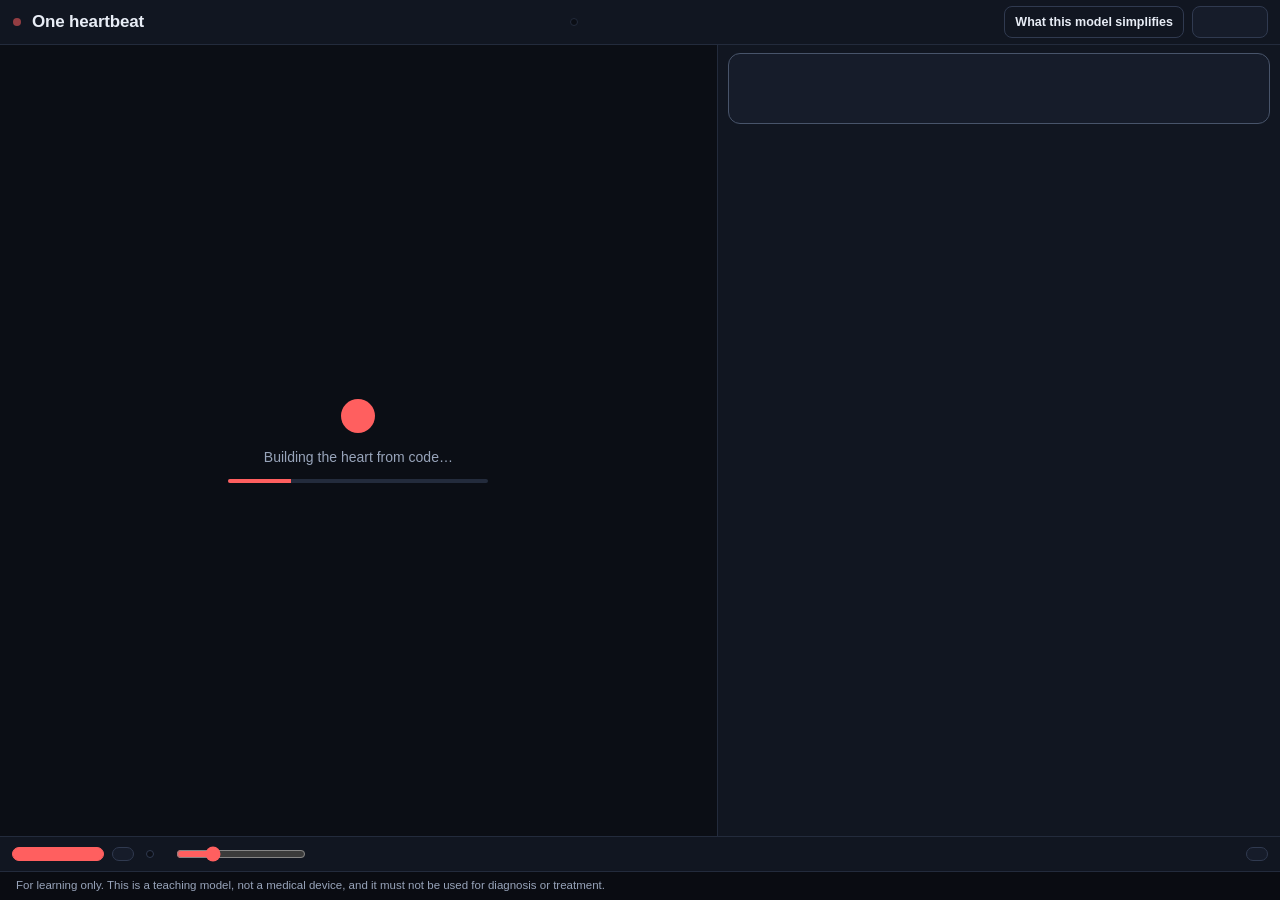
==== heartbeat/index.html @ d1b9807b "Five browser builds: Saudi 3D Map, One Heartbeat, Natural Selection Lab, Go for Launch, Passage Co-A" ====
<!doctype html>
<html lang="en" dir="ltr">
<head>
<meta charset="utf-8">
<meta name="viewport" content="width=device-width, initial-scale=1">
<title>One heartbeat</title>
<link rel="stylesheet" href="css/style.css">
</head>
<body>
<div id="app">
  <header class="top">
    <div class="brand">
      <span class="beat-dot" id="beatDot" aria-hidden="true"></span>
      <h1 data-t="title"></h1>
      <span class="sub" data-t="subtitle"></span>
    </div>
    <nav class="conds" id="conds" aria-label="Condition"></nav>
    <div class="top-actions">
      <button class="btn ghost" id="btnSimplify" data-t="simplifies"></button>
      <button class="btn lang" id="btnLang" aria-label="Switch language"></button>
    </div>
  </header>

  <main>
    <section class="stage" id="stage">
      <canvas id="gl" aria-label="3D heart"></canvas>
      <div id="labels" aria-hidden="true"></div>

      <div class="tools">
        <div class="seg" id="viewSeg" role="group"></div>
        <div class="seg toggles" id="layerSeg" role="group"></div>
        <label class="cut" id="cutWrap" hidden>
          <span data-t="cutDepth"></span>
          <input type="range" id="cutZ" min="0" max="100" value="58" dir="ltr">
        </label>
        <div class="hint" id="hint" data-t="hintView"></div>
      </div>

      <aside class="card info" id="info" hidden>
        <button class="x" id="infoClose" aria-label="Close">×</button>
        <h2 id="infoName"></h2>
        <p id="infoText"></p>
      </aside>

      <div class="card legend" id="legend">
        <div class="dots">
          <span><i class="dot oxy"></i><span data-t="blood.oxy"></span></span>
          <span><i class="dot deoxy"></i><span data-t="blood.deoxy"></span></span>
        </div>
        <p class="note" data-t="blood.note"></p>
        <p class="route" data-t="blood.route"></p>
      </div>

      <div class="card cond-card" id="condCard" hidden></div>

      <div id="loading">
        <div class="load-box">
          <div class="load-heart" aria-hidden="true"></div>
          <p data-t="loading"></p>
          <div class="bar"><i id="loadBar"></i></div>
        </div>
      </div>
    </section>

    <section class="panel">
      <div class="phase-card" id="phaseCard">
        <span class="phase-count" id="phaseCount"></span>
        <h2 id="phaseName"></h2>
        <p id="phaseText"></p>
        <div class="ribbon" id="ribbon"></div>
        <div class="chips" id="valveChips"></div>
      </div>

      <div class="signal" id="signal">
        <div class="chain" id="chain"></div>
        <p class="signal-note" id="signalNote"></p>
      </div>

      <div class="chart-wrap"><canvas id="chart" aria-label="ECG, pressure and volume chart"></canvas></div>
      <p class="chart-key" id="chartKey"></p>

      <div class="vitals" id="vitals"></div>
    </section>
  </main>

  <footer class="transport">
    <div class="group play">
      <button class="btn primary" id="btnPlay"></button>
      <button class="btn" id="btnStep"></button>
    </div>
    <div class="group">
      <span class="lab" data-t="speed"></span>
      <div class="seg" id="speedSeg" role="group" dir="ltr"></div>
    </div>
    <div class="group rate">
      <span class="lab" id="rateLabel"></span>
      <input type="range" id="rate" min="40" max="180" step="1" value="75" dir="ltr">
      <output id="rateOut" dir="ltr"></output>
    </div>
    <div class="group timing" id="timing"></div>
    <div class="group">
      <button class="btn" id="btnSound"></button>
    </div>
  </footer>

  <div class="disclaimer"><span data-t="disclaimer"></span> <span class="keys" data-t="keys"></span></div>
</div>

<dialog id="dlg">
  <div class="dlg-head"><h2 data-t="simplifies"></h2><button class="x" id="dlgClose" aria-label="Close">×</button></div>
  <div class="dlg-body" id="dlgBody"></div>
</dialog>

<script src="js/i18n.js"></script>
<script src="js/physio.js"></script>
<script src="js/geometry.js"></script>
<script src="js/renderer.js"></script>
<script src="js/blood.js"></script>
<script src="js/charts.js"></script>
<script src="js/audio.js"></script>
<script src="js/app.js"></script>
</body>
</html>
---- heartbeat/css/style.css ----
:root {
  --bg: #0b0e15;
  --panel: #111621;
  --panel-2: #161c2a;
  --line: #232b3c;
  --line-2: #303a50;
  --text: #e8edf6;
  --muted: #98a4ba;
  --dim: #6b778e;
  --accent: #ff5f5f;
  --accent-ink: #1b0b0b;
  --ok: #58d6a0;
  --elec: #ffd84a;
  --oxy: #ee3b34;
  --deoxy: #3b6fe8;
  --font: -apple-system, BlinkMacSystemFont, "SF Pro Text", "Segoe UI", "Helvetica Neue", Arial, sans-serif;
  --font-ar: system-ui, -apple-system, "SF Arabic", "Geeza Pro", "Noto Sans Arabic", "Segoe UI", Tahoma, sans-serif;
}
* { box-sizing: border-box; }
html, body { height: 100%; margin: 0; background: var(--bg); color: var(--text); font: 14px/1.45 var(--font); -webkit-font-smoothing: antialiased; }
html[dir="rtl"] body { font-family: var(--font-ar); font-size: 14.5px; line-height: 1.6; }
button, input, output { font: inherit; color: inherit; }
h1, h2, h3, p { margin: 0; }

#app { display: grid; grid-template-rows: auto minmax(0, 1fr) auto auto; height: 100vh; min-height: 620px; }

/* ---------- top bar ---------- */
.top { display: flex; align-items: center; gap: 18px; padding: 9px 16px; border-bottom: 1px solid var(--line); background: var(--panel); }
.brand { display: flex; align-items: baseline; gap: 10px; min-width: 0; }
.brand h1 { font-size: 17px; font-weight: 700; letter-spacing: -0.01em; white-space: nowrap; }
.brand .sub { color: var(--muted); font-size: 12.5px; white-space: nowrap; overflow: hidden; text-overflow: ellipsis; }
.beat-dot { width: 10px; height: 10px; border-radius: 50%; background: var(--accent); align-self: center; flex: none; transform: scale(0.8); opacity: 0.55; transition: transform 0.25s ease-out, opacity 0.25s ease-out; }
.beat-dot.on { transform: scale(1.35); opacity: 1; transition: none; }
.conds { display: flex; gap: 4px; margin-inline: auto; background: var(--bg); border: 1px solid var(--line); border-radius: 10px; padding: 3px; }
.conds button { border: 0; background: transparent; padding: 6px 13px; border-radius: 7px; cursor: pointer; color: var(--muted); white-space: nowrap; font-weight: 600; font-size: 13px; }
.conds button:hover { color: var(--text); }
.conds button[aria-pressed="true"] { background: var(--accent); color: var(--accent-ink); }
.conds button[aria-pressed="true"] .en { color: rgba(27, 11, 11, 0.7); }
.top-actions { display: flex; gap: 8px; }

.btn { border: 1px solid var(--line-2); background: var(--panel-2); border-radius: 8px; padding: 7px 13px; cursor: pointer; white-space: nowrap; font-weight: 600; font-size: 13px; }
.btn:hover { border-color: #46536f; background: #1b2233; }
.btn.primary { background: var(--accent); border-color: var(--accent); color: var(--accent-ink); min-width: 92px; }
.btn.primary:hover { background: #ff7676; }
.btn.ghost { background: transparent; }
.btn.lang { min-width: 76px; }
.btn[aria-pressed="true"] { border-color: var(--ok); color: var(--ok); }
button:focus-visible, input:focus-visible { outline: 2px solid #8fb4ff; outline-offset: 2px; }

.term .en, bdi.en { color: var(--muted); font-size: 0.86em; font-family: var(--font); font-weight: 500; }
.term .en::before { content: "("; } .term .en::after { content: ")"; }

/* ---------- main ---------- */
main { display: grid; grid-template-columns: minmax(0, 1.12fr) minmax(430px, 0.88fr); min-height: 0; }
.stage { position: relative; min-width: 0; min-height: 0; overflow: hidden; background: radial-gradient(120% 90% at 50% 40%, #121826 0%, #0b0e15 70%); }
#gl { position: absolute; inset: 0; width: 100%; height: 100%; display: block; touch-action: none; cursor: grab; }
#gl.dragging { cursor: grabbing; }
#gl.pointing { cursor: pointer; }
#labels { position: absolute; inset: 0; pointer-events: none; overflow: hidden; }
.lbl { position: absolute; transform: translate(-50%, -50%); pointer-events: auto; cursor: pointer; border: 1px solid rgba(255, 255, 255, 0.18); background: rgba(11, 14, 21, 0.74); color: var(--text); border-radius: 999px; padding: 2px 9px; font-size: 12px; font-weight: 600; white-space: nowrap; -webkit-backdrop-filter: blur(3px); backdrop-filter: blur(3px); }
.lbl:hover, .lbl.sel { border-color: var(--elec); color: #fff; }
.lbl.elec { border-color: rgba(255, 216, 74, 0.5); color: var(--elec); }
.lbl .en { font-size: 0.85em; }
.lead { position: absolute; height: 1px; background: rgba(255, 255, 255, 0.55); transform-origin: 0 50%; pointer-events: none; }
.lead::before { content: ""; position: absolute; left: -2.5px; top: -2.5px; width: 5px; height: 5px; border-radius: 50%; background: #fff; }

.tools { position: absolute; top: 12px; inset-inline-start: 12px; display: flex; flex-wrap: wrap; gap: 8px; align-items: center; max-width: calc(100% - 330px); }
.seg { display: inline-flex; background: rgba(11, 14, 21, 0.8); border: 1px solid var(--line-2); border-radius: 9px; padding: 3px; gap: 2px; -webkit-backdrop-filter: blur(4px); backdrop-filter: blur(4px); }
.seg button { border: 0; background: transparent; color: var(--muted); padding: 5px 11px; border-radius: 6px; cursor: pointer; font-weight: 600; font-size: 12.5px; white-space: nowrap; }
.seg button:hover { color: var(--text); }
.seg button[aria-pressed="true"] { background: #2a3550; color: #fff; }
.seg.toggles button[aria-pressed="true"] { background: rgba(88, 214, 160, 0.16); color: var(--ok); }
.cut { display: inline-flex; align-items: center; gap: 8px; background: rgba(11, 14, 21, 0.8); border: 1px solid var(--line-2); border-radius: 9px; padding: 5px 11px; font-size: 12.5px; color: var(--muted); font-weight: 600; }
.cut[hidden] { display: none; }
.cut input { width: 120px; }

.card { position: absolute; background: rgba(15, 19, 29, 0.9); border: 1px solid var(--line-2); border-radius: 12px; padding: 12px 14px; -webkit-backdrop-filter: blur(6px); backdrop-filter: blur(6px); }
.card[hidden] { display: none; }
.info { top: 12px; inset-inline-end: 12px; width: 300px; }
.info h2 { font-size: 15.5px; margin-inline-end: 22px; line-height: 1.35; }
.info p { margin-top: 6px; color: #cfd6e4; font-size: 13.5px; }
.x { position: absolute; top: 6px; inset-inline-end: 8px; border: 0; background: transparent; color: var(--muted); font-size: 20px; line-height: 1; cursor: pointer; padding: 2px 6px; border-radius: 6px; }
.x:hover { color: #fff; background: rgba(255, 255, 255, 0.08); }
.legend { bottom: 12px; inset-inline-start: 12px; width: 300px; padding: 9px 12px; }
.legend .dots { display: flex; gap: 16px; font-weight: 600; font-size: 12.5px; }
.legend .dots > span { display: inline-flex; align-items: center; gap: 6px; }
.dot { width: 11px; height: 11px; border-radius: 50%; display: inline-block; }
.dot.oxy { background: var(--oxy); } .dot.deoxy { background: var(--deoxy); }
.legend .note { margin-top: 5px; color: #cfd6e4; font-size: 12px; }
.legend .route { margin-top: 4px; color: var(--muted); font-size: 11.5px; }
.cond-card { bottom: 12px; inset-inline-end: 12px; width: 330px; max-height: 62%; overflow: auto; padding: 10px 13px; }
.cond-card h2 { font-size: 14.5px; color: var(--accent); }
.cond-card .what { margin-top: 4px; font-size: 12.5px; color: #dbe1ec; }
.cond-card dl { margin: 8px 0 0; display: none; grid-template-columns: auto 1fr; gap: 4px 10px; font-size: 12.5px; }
.cond-card.open dl { display: grid; }
.cond-card .more { margin-top: 7px; border: 1px solid var(--line-2); background: transparent; border-radius: 7px; padding: 3px 10px; cursor: pointer; font-size: 12px; font-weight: 700; color: var(--text); }
.cond-card .more:hover { border-color: #46536f; background: rgba(255, 255, 255, 0.05); }
.cond-card dt { color: var(--muted); font-weight: 700; white-space: nowrap; }
.cond-card dd { margin: 0; color: #cfd6e4; }
.hint { flex: 0 0 100%; box-sizing: border-box; padding-inline-end: calc(100% - 240px); line-height: 1.5; color: var(--muted); font-size: 11.5px; pointer-events: none; transition: opacity 0.6s; padding-inline-start: 4px; text-shadow: 0 1px 3px #000; }
.hint.gone { opacity: 0; }

#loading { position: absolute; inset: 0; display: grid; place-items: center; background: var(--bg); z-index: 5; transition: opacity 0.4s; }
#loading.done { opacity: 0; pointer-events: none; }
.load-box { text-align: center; color: var(--muted); width: 260px; }
.load-heart { width: 34px; height: 34px; margin: 0 auto 14px; border-radius: 50%; background: var(--accent); animation: lub 0.9s infinite; }
@keyframes lub { 0%, 100% { transform: scale(0.8); opacity: 0.6; } 12% { transform: scale(1.15); opacity: 1; } 30% { transform: scale(0.9); } 42% { transform: scale(1.05); } }
.bar { height: 4px; background: var(--line); border-radius: 2px; margin-top: 12px; overflow: hidden; }
.bar i { display: block; height: 100%; width: 0; background: var(--accent); }

/* ---------- right panel ---------- */
.panel { display: flex; flex-direction: column; gap: 9px; padding: 11px 13px 9px; border-inline-start: 1px solid var(--line); background: var(--panel); min-height: 0; min-width: 0; overflow: hidden; }
.panel > * { flex: none; }
.phase-card { background: var(--panel-2); border: 1px solid var(--line); border-radius: 12px; padding: 11px 13px 11px; border-color: color-mix(in srgb, var(--ph, #66758f) 55%, var(--line)); transition: border-color 0.15s; }
.phase-count { color: var(--muted); font-size: 11.5px; font-weight: 700; letter-spacing: 0.06em; text-transform: uppercase; white-space: nowrap; }
.chips { display: flex; gap: 5px; flex-wrap: wrap; margin-top: 8px; }
.chip { font-size: 11.5px; font-weight: 700; padding: 2px 8px; border-radius: 999px; border: 1px solid var(--line-2); color: var(--dim); white-space: nowrap; }
.chip.open { color: #0c1f17; background: var(--ok); border-color: var(--ok); }
.chip .en { color: inherit; opacity: 0.75; }
.phase-card h2 { font-size: 21px; margin-top: 5px; letter-spacing: -0.01em; line-height: 1.25; }
.phase-card h2 small { color: var(--muted); font-size: 12.5px; font-weight: 500; margin-inline-start: 6px; }
.phase-card p { margin-top: 4px; color: #d3dae7; font-size: 14px; min-height: 3.05em; }
html[dir="rtl"] .phase-card p { min-height: 3.3em; }
.ribbon { display: grid; grid-template-columns: repeat(7, 1fr); gap: 3px; margin-top: 9px; direction: ltr; }
.ribbon i { height: 6px; border-radius: 3px; opacity: 0.28; }
.ribbon i.on { opacity: 1; box-shadow: 0 0 0 1px rgba(255, 255, 255, 0.5); }

.signal { background: var(--panel-2); border: 1px solid var(--line); border-radius: 12px; padding: 8px 11px; }
.chain { display: flex; align-items: center; gap: 4px; flex-wrap: wrap; }
.chain .node { font-size: 11.5px; font-weight: 700; padding: 2px 8px; border-radius: 999px; border: 1px solid var(--line-2); color: var(--dim); white-space: nowrap; transition: background 0.12s, color 0.12s; }
.chain .node .en { color: inherit; opacity: 0.75; }
.chain .node.on { background: var(--elec); border-color: var(--elec); color: #231b00; }
.chain .node.blocked { background: #ff5f5f; border-color: #ff5f5f; color: #1b0b0b; }
.chain .node.chaos { background: rgba(255, 216, 74, 0.25); border-color: var(--elec); color: var(--elec); }
.chain .arrow { color: var(--dim); font-size: 11px; }
html[dir="rtl"] .chain .arrow { transform: scaleX(-1); }
.signal-note { margin-top: 5px; color: var(--muted); font-size: 12px; min-height: 1.45em; }

.panel > .chart-wrap { flex: 1 1 0; min-height: 190px; position: relative; direction: ltr; }
#chart { position: absolute; inset: 0; width: 100%; height: 100%; display: block; }
.chart-key { color: var(--muted); font-size: 11.5px; line-height: 1.5; }
.chart-key b { color: var(--text); font-weight: 700; }

.vitals { display: grid; grid-template-columns: repeat(5, minmax(0, 1fr)); gap: 6px; }
.vital { background: var(--panel-2); border: 1px solid var(--line); border-radius: 10px; padding: 6px 9px; min-width: 0; }
.vital .k { color: var(--muted); font-size: 11px; font-weight: 600; line-height: 1.3; }
html[dir="ltr"] .vital .k { white-space: nowrap; overflow: hidden; text-overflow: ellipsis; }
html[dir="rtl"] .vital .k .en { display: block; }
.vital .k .en { font-size: 0.92em; }
.vital .v { font-size: 17px; font-weight: 700; font-variant-numeric: tabular-nums; white-space: nowrap; direction: ltr; text-align: start; }
html[dir="rtl"] .vital .v { text-align: right; }
.vital .v small { font-size: 11px; color: var(--muted); font-weight: 600; margin-inline-start: 3px; }

/* ---------- transport ---------- */
.transport { display: flex; align-items: center; gap: 18px; padding: 9px 16px; border-top: 1px solid var(--line); background: var(--panel); }
.group { display: flex; align-items: center; gap: 8px; }
.group .lab { color: var(--muted); font-size: 12.5px; font-weight: 600; white-space: nowrap; }
.group.rate input { width: 190px; accent-color: var(--accent); }
.group.rate output { font-size: 18px; font-weight: 700; font-variant-numeric: tabular-nums; min-width: 86px; }
.group.rate output small { font-size: 11.5px; color: var(--muted); font-weight: 600; }
.group.timing { flex: 1 1 280px; min-width: 240px; display: grid; grid-template-columns: auto minmax(90px, 1fr) auto auto; gap: 3px 9px; align-items: center; font-size: 12.5px; }
.timing .name { font-weight: 700; white-space: nowrap; }
.timing .name small { color: var(--muted); font-weight: 500; }
.timing .track { height: 9px; background: var(--bg); border: 1px solid var(--line); border-radius: 5px; position: relative; direction: ltr; }
.timing .fill { position: absolute; inset-block: 0; left: 0; border-radius: 4px; }
.timing .fill.sys { background: #ff6464; } .timing .fill.dia { background: #45cbbd; }
.timing .ref { position: absolute; top: -3px; bottom: -3px; width: 2px; background: #fff; opacity: 0.75; }
.timing .ms { font-variant-numeric: tabular-nums; font-weight: 700; min-width: 62px; text-align: end; direction: ltr; }
.timing .delta { font-variant-numeric: tabular-nums; color: var(--muted); min-width: 46px; text-align: end; direction: ltr; font-weight: 600; }
.timing .delta.big { color: #ffb655; }
.timing .cap { grid-column: 1 / -1; color: var(--dim); font-size: 11px; }
input[type="range"] { accent-color: var(--accent); }

.disclaimer { padding: 5px 16px 6px; font-size: 11.5px; color: var(--muted); background: #0a0c12; border-top: 1px solid var(--line); display: flex; justify-content: space-between; gap: 16px; flex-wrap: wrap; }
.disclaimer .keys { color: var(--dim); }

/* ---------- dialog ---------- */
dialog { border: 1px solid var(--line-2); border-radius: 14px; background: var(--panel); color: var(--text); padding: 0; width: min(760px, 92vw); max-height: 86vh; }
dialog::backdrop { background: rgba(4, 6, 10, 0.72); }
.dlg-head { display: flex; justify-content: space-between; align-items: center; padding: 14px 18px; border-bottom: 1px solid var(--line); position: sticky; top: 0; background: var(--panel); }
.dlg-head h2 { font-size: 17px; }
.dlg-head .x { position: static; }
.dlg-body { padding: 14px 18px 18px; overflow: auto; max-height: calc(86vh - 60px); }
.dlg-body .intro { color: #d3dae7; }
.dlg-body dl { margin: 12px 0 0; display: grid; grid-template-columns: 150px 1fr; gap: 10px 16px; }
.dlg-body dt { font-weight: 700; color: var(--text); }
.dlg-body dd { margin: 0; color: #c5cddb; font-size: 13.5px; }

/* ---------- compact: stream-sized windows (about 1280 x 720) ---------- */
@media (max-height: 830px), (max-width: 1340px) {
  .top { padding: 6px 12px; gap: 12px; }
  .brand .sub { display: none; }
  .conds button { padding: 5px 10px; font-size: 12.5px; }
  .btn { padding: 6px 10px; font-size: 12.5px; }
  .panel { gap: 7px; padding: 8px 10px 7px; }
  .phase-card { padding: 8px 11px 9px; }
  .phase-card h2 { font-size: 18px; margin-top: 2px; }
  .phase-card p { font-size: 13px; min-height: 2.9em; margin-top: 2px; }
  html[dir="rtl"] .phase-card p { min-height: 3.2em; }
  .ribbon { margin-top: 6px; }
  .chips { margin-top: 6px; }
  .chip { font-size: 11px; padding: 1px 7px; }
  .signal { padding: 6px 9px; }
  .chain .node { font-size: 11px; padding: 1px 7px; }
  .signal-note { font-size: 11.5px; margin-top: 3px; }
  .chart-key { display: none; }
  body:not(.elec-on) .signal { display: none; }
  html[dir="rtl"] .chain .node { font-size: 10.5px; padding: 1px 6px; }
  html[dir="rtl"] .chip { font-size: 10.5px; padding: 1px 6px; }
  html[dir="rtl"] .vital .k { font-size: 10.5px; }
  .vital { padding: 4px 8px; }
  .vital .v { font-size: 15px; }
  .transport { gap: 12px; padding: 7px 12px; }
  .group.rate input { width: 130px; }
  .group.rate output { min-width: 70px; font-size: 16px; }
  .timing .cap { display: none; }
  .legend { width: 270px; padding: 7px 10px; }
  .legend .route { display: none; }
  .legend .note { font-size: 11.5px; }
  .cond-card { width: 290px; }
  .cond-card:not(.open) .what { display: none; }
  .info { width: 270px; padding: 10px 12px; }
  .info p { font-size: 13px; }
  .disclaimer .keys { display: none; }
}
@media (max-width: 1340px) { .transport .group > .lab[data-t="speed"] { display: none; } .group.timing { min-width: 210px; } }

/* ---------- narrower screens ---------- */
@media (max-width: 1180px) {
  main { grid-template-columns: minmax(0, 1fr) minmax(380px, 0.9fr); }
  .legend .route { display: none; }
}
@media (max-width: 900px) {
  #app { height: auto; }
  main { grid-template-columns: 1fr; }
  .stage { height: 70vh; }
  .panel { border-inline-start: 0; border-top: 1px solid var(--line); }
  .chart-wrap { min-height: 360px; }
  .top { flex-wrap: wrap; }
  .transport { flex-wrap: wrap; }
  .panel { overflow: visible; }
  .vitals { grid-template-columns: repeat(3, minmax(0, 1fr)); }
  .tools { max-width: calc(100% - 24px); }
  .info, .cond-card, .legend { width: min(300px, calc(100% - 24px)); }
}
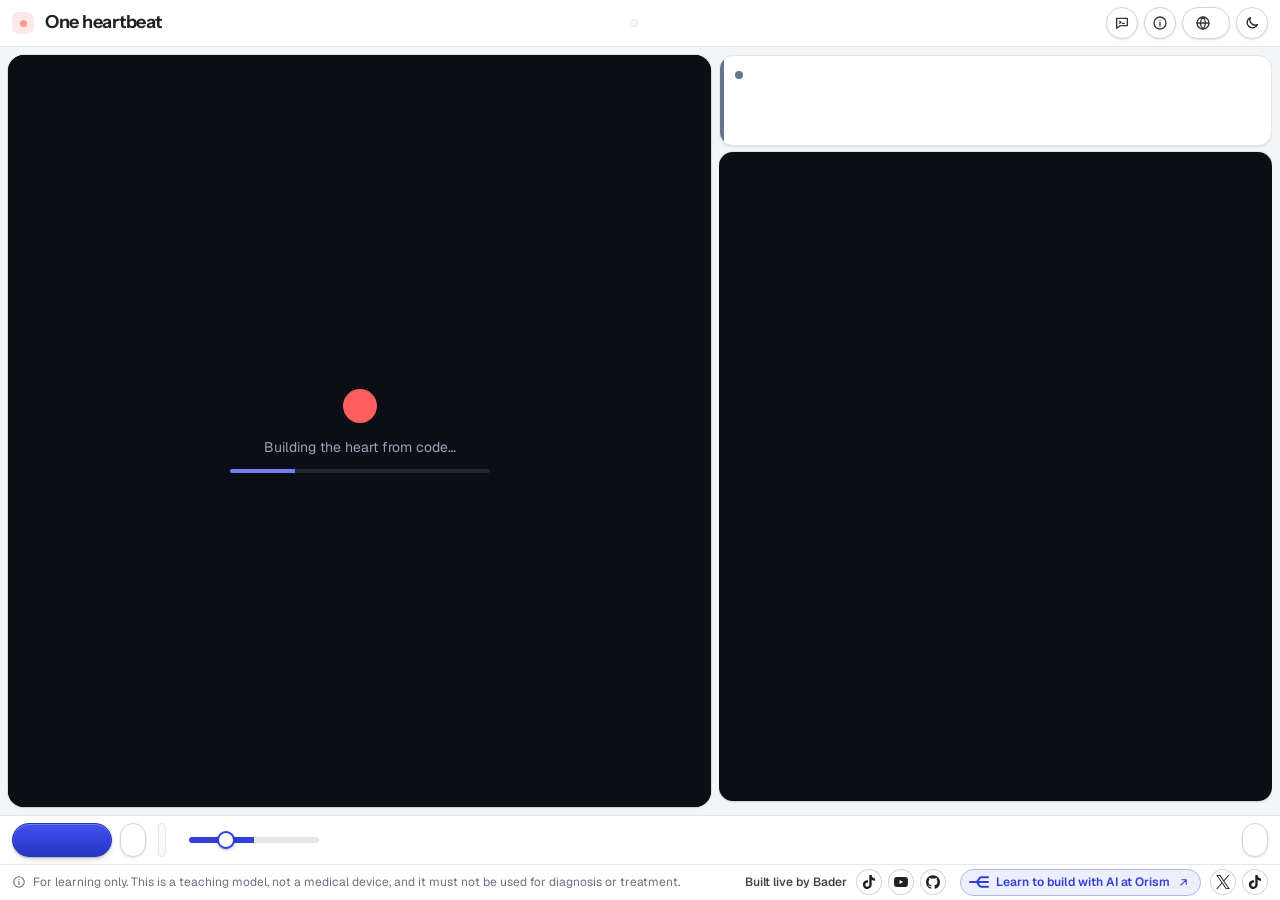
==== commit 5936ff42: "One Heartbeat: Orism look, prompt copy, accounts footer Restyle only (simulation untouched): Orism t" ====
--- a/heartbeat/index.html
+++ b/heartbeat/index.html
@@ -4,20 +4,49 @@
 <meta charset="utf-8">
 <meta name="viewport" content="width=device-width, initial-scale=1">
 <title>One heartbeat</title>
+<meta name="description" content="An interactive 3D model of one heartbeat: valves, blood flow, the electrical signal, ECG and heart sounds, in English and Arabic.">
+<script>try { var t = localStorage.getItem('hb-theme'); if (t === 'light' || t === 'dark') document.documentElement.setAttribute('data-theme', t); } catch (e) {}</script>
+<link rel="preload" href="fonts/geist-variable.woff2" as="font" type="font/woff2" crossorigin>
+<link rel="preload" href="fonts/instrumentsans-variable.woff2" as="font" type="font/woff2" crossorigin>
 <link rel="stylesheet" href="css/style.css">
 </head>
 <body>
+<svg width="0" height="0" style="position:absolute" aria-hidden="true">
+  <symbol id="i-play" viewBox="0 0 24 24"><path d="M8 5.5v13a1 1 0 0 0 1.5.86l10.4-6.5a1 1 0 0 0 0-1.72L9.5 4.64A1 1 0 0 0 8 5.5z" fill="currentColor"/></symbol>
+  <symbol id="i-pause" viewBox="0 0 24 24"><rect x="6.5" y="5" width="4" height="14" rx="1.2" fill="currentColor"/><rect x="13.5" y="5" width="4" height="14" rx="1.2" fill="currentColor"/></symbol>
+  <symbol id="i-step" viewBox="0 0 24 24" fill="none" stroke="currentColor" stroke-width="2" stroke-linecap="round" stroke-linejoin="round"><path d="M5 6.5v11l8-5.5z" fill="currentColor"/><path d="M18 6v12"/></symbol>
+  <symbol id="i-sound" viewBox="0 0 24 24" fill="none" stroke="currentColor" stroke-width="2" stroke-linecap="round" stroke-linejoin="round"><path d="M11 5 6 9H3v6h3l5 4z" fill="currentColor"/><path d="M15.5 8.5a5 5 0 0 1 0 7M18.5 5.5a9 9 0 0 1 0 13"/></symbol>
+  <symbol id="i-mute" viewBox="0 0 24 24" fill="none" stroke="currentColor" stroke-width="2" stroke-linecap="round" stroke-linejoin="round"><path d="M11 5 6 9H3v6h3l5 4z" fill="currentColor"/><path d="m16 9 5 6M21 9l-5 6"/></symbol>
+  <symbol id="i-info" viewBox="0 0 24 24" fill="none" stroke="currentColor" stroke-width="2" stroke-linecap="round"><circle cx="12" cy="12" r="9"/><path d="M12 11v5.5M12 7.6v.1"/></symbol>
+  <symbol id="i-prompt" viewBox="0 0 24 24" fill="none" stroke="currentColor" stroke-width="2" stroke-linecap="round" stroke-linejoin="round"><path d="M4 5h16v11H9l-5 4z"/><path d="M8.5 9.5 10.5 11l-2 1.5M12.5 12.5h3"/></symbol>
+  <symbol id="i-copy" viewBox="0 0 24 24" fill="none" stroke="currentColor" stroke-width="2" stroke-linecap="round" stroke-linejoin="round"><rect x="8.5" y="8.5" width="12" height="12" rx="2.5"/><path d="M15.5 8.5V6a2.5 2.5 0 0 0-2.5-2.5H6A2.5 2.5 0 0 0 3.5 6v7A2.5 2.5 0 0 0 6 15.5h2.5"/></symbol>
+  <symbol id="i-check" viewBox="0 0 24 24" fill="none" stroke="currentColor" stroke-width="2.4" stroke-linecap="round" stroke-linejoin="round"><path d="m5 12.5 4.5 4.5L19 7.5"/></symbol>
+  <symbol id="i-sun" viewBox="0 0 24 24" fill="none" stroke="currentColor" stroke-width="2" stroke-linecap="round"><circle cx="12" cy="12" r="4"/><path d="M12 2.5v2M12 19.5v2M2.5 12h2M19.5 12h2M5.3 5.3l1.4 1.4M17.3 17.3l1.4 1.4M5.3 18.7l1.4-1.4M17.3 6.7l1.4-1.4"/></symbol>
+  <symbol id="i-moon" viewBox="0 0 24 24" fill="none" stroke="currentColor" stroke-width="2" stroke-linecap="round" stroke-linejoin="round"><path d="M20 14.5A8 8 0 0 1 9.5 4a8 8 0 1 0 10.5 10.5z"/></symbol>
+  <symbol id="i-globe" viewBox="0 0 24 24" fill="none" stroke="currentColor" stroke-width="2" stroke-linecap="round"><circle cx="12" cy="12" r="9"/><path d="M3 12h18M12 3c2.6 2.6 3.8 5.6 3.8 9s-1.2 6.4-3.8 9c-2.6-2.6-3.8-5.6-3.8-9S9.4 5.6 12 3z"/></symbol>
+  <symbol id="i-arrow" viewBox="0 0 24 24" fill="none" stroke="currentColor" stroke-width="2" stroke-linecap="round" stroke-linejoin="round"><path d="M7 17 17 7M9 7h8v8"/></symbol>
+  <symbol id="i-x" viewBox="0 0 24 24"><path fill="currentColor" d="M14.234 10.162 22.977 0h-2.072l-7.591 8.824L7.251 0H.258l9.168 13.343L.258 24H2.33l8.016-9.318L16.749 24h6.993zm-2.837 3.299-.929-1.329L3.076 1.56h3.182l5.965 8.532.929 1.329 7.754 11.09h-3.182z"/></symbol>
+  <symbol id="i-tiktok" viewBox="0 0 24 24"><path fill="currentColor" d="M12.525.02c1.31-.02 2.61-.01 3.91-.02.08 1.53.63 3.09 1.75 4.170 1.12 1.11 2.7 1.62 4.24 1.79v4.03c-1.440-.05-2.89-.35-4.2-.97-.57-.26-1.1-.59-1.62-.93-.01 2.92.01 5.84-.02 8.75-.08 1.4-.54 2.79-1.35 3.94-1.31 1.92-3.58 3.17-5.91 3.21-1.43.08-2.86-.31-4.08-1.03-2.02-1.19-3.44-3.37-3.65-5.71-.02-.5-.03-1-.01-1.49.18-1.9 1.12-3.72 2.58-4.96 1.66-1.44 3.98-2.13 6.15-1.72.02 1.48-.04 2.96-.04 4.44-.99-.32-2.15-.23-3.02.37-.63.41-1.11 1.04-1.36 1.75-.21.51-.15 1.07-.14 1.61.24 1.64 1.82 3.02 3.5 2.87 1.12-.01 2.19-.66 2.77-1.61.19-.33.4-.67.41-1.06.1-1.79.06-3.57.07-5.36.01-4.03-.01-8.05.02-12.07z"/></symbol>
+  <symbol id="i-youtube" viewBox="0 0 24 24"><path fill="currentColor" d="M23.498 6.186a3.016 3.016 0 0 0-2.122-2.136C19.505 3.545 12 3.545 12 3.545s-7.505 0-9.377.505A3.017 3.017 0 0 0 .502 6.186C0 8.07 0 12 0 12s0 3.93.502 5.814a3.016 3.016 0 0 0 2.122 2.136c1.871.505 9.376.505 9.376.505s7.505 0 9.377-.505a3.015 3.015 0 0 0 2.122-2.136C24 15.93 24 12 24 12s0-3.930-.502-5.814zM9.545 15.568V8.432L15.818 12l-6.273 3.568z"/></symbol>
+  <symbol id="i-github" viewBox="0 0 24 24"><path fill="currentColor" d="M12 .297c-6.63 0-12 5.373-12 12 0 5.303 3.438 9.8 8.205 11.385.6.113.82-.258.82-.577 0-.285-.01-1.04-.015-2.04-3.338.724-4.042-1.61-4.042-1.61C4.422 18.07 3.633 17.7 3.633 17.7c-1.087-.744.084-.729.084-.729 1.205.084 1.838 1.236 1.838 1.236 1.07 1.835 2.809 1.305 3.495.998.108-.776.417-1.305.76-1.605-2.665-.3-5.466-1.332-5.466-5.930 0-1.31.465-2.38 1.235-3.220-.135-.303-.54-1.523.105-3.176 0 0 1.005-.322 3.3 1.23.96-.267 1.98-.399 3-.405 1.020.006 2.040.138 3 .405 2.280-1.552 3.285-1.23 3.285-1.23.645 1.653.24 2.873.12 3.176.765.84 1.23 1.91 1.23 3.22 0 4.61-2.805 5.625-5.475 5.92.42.36.81 1.096.81 2.22 0 1.606-.015 2.896-.015 3.286 0 .315.21.69.825.57C20.565 22.092 24 17.592 24 12.297c0-6.627-5.373-12-12-12"/></symbol>
+  <symbol id="i-orism" viewBox="3 15 58 34"><path d="M6 32H24C31 32 31 18 38 18H58M24 32H58M24 32C31 32 31 46 38 46H58" fill="none" stroke="currentColor" stroke-width="6" stroke-linecap="round" stroke-linejoin="round"/></symbol>
+</svg>
+
 <div id="app">
   <header class="top">
     <div class="brand">
       <span class="beat-dot" id="beatDot" aria-hidden="true"></span>
-      <h1 data-t="title"></h1>
-      <span class="sub" data-t="subtitle"></span>
-    </div>
-    <nav class="conds" id="conds" aria-label="Condition"></nav>
+      <div class="brand-text">
+        <h1 data-t="title"></h1>
+        <span class="sub" data-t="subtitle"></span>
+      </div>
+    </div>
+    <nav class="conds glide-host" id="conds" aria-label="Condition"></nav>
     <div class="top-actions">
-      <button class="btn ghost" id="btnSimplify" data-t="simplifies"></button>
-      <button class="btn lang" id="btnLang" aria-label="Switch language"></button>
+      <button class="btn" id="btnPrompt"><svg class="ic"><use href="#i-prompt"/></svg><span data-t="prompt"></span></button>
+      <button class="btn" id="btnSimplify"><svg class="ic"><use href="#i-info"/></svg><span data-t="simplifiesShort"></span></button>
+      <button class="btn lang" id="btnLang" aria-label="Switch language"><svg class="ic"><use href="#i-globe"/></svg><span id="langText"></span></button>
+      <button class="icon-btn" id="btnTheme" aria-label="Theme"><svg class="ic"><use href="#i-moon"/></svg></button>
     </div>
   </header>
 
@@ -27,11 +56,17 @@
       <div id="labels" aria-hidden="true"></div>
 
       <div class="tools">
-        <div class="seg" id="viewSeg" role="group"></div>
-        <div class="seg toggles" id="layerSeg" role="group"></div>
-        <label class="cut" id="cutWrap" hidden>
-          <span data-t="cutDepth"></span>
-          <input type="range" id="cutZ" min="0" max="100" value="58" dir="ltr">
+        <div class="tool-row">
+          <span class="tool-lab" data-t="viewLabel"></span>
+          <div class="seg glide-host" id="viewSeg" role="group"></div>
+        </div>
+        <div class="tool-row">
+          <span class="tool-lab" data-t="showLabel"></span>
+          <div class="seg toggles" id="layerSeg" role="group"></div>
+        </div>
+        <label class="cut tool-row" id="cutWrap" hidden>
+          <span class="tool-lab" data-t="cutDepth"></span>
+          <input type="range" id="cutZ" class="range" min="0" max="100" value="58" dir="ltr">
         </label>
         <div class="hint" id="hint" data-t="hintView"></div>
       </div>
@@ -76,8 +111,10 @@
         <p class="signal-note" id="signalNote"></p>
       </div>
 
-      <div class="chart-wrap"><canvas id="chart" aria-label="ECG, pressure and volume chart"></canvas></div>
-      <p class="chart-key" id="chartKey"></p>
+      <div class="chart-card">
+        <div class="chart-wrap"><canvas id="chart" aria-label="ECG, pressure and volume chart"></canvas></div>
+        <p class="chart-key" id="chartKey"></p>
+      </div>
 
       <div class="vitals" id="vitals"></div>
     </section>
@@ -85,30 +122,91 @@
 
   <footer class="transport">
     <div class="group play">
-      <button class="btn primary" id="btnPlay"></button>
+      <button class="play-btn" id="btnPlay"></button>
       <button class="btn" id="btnStep"></button>
     </div>
+    <span class="vsep" aria-hidden="true"></span>
     <div class="group">
       <span class="lab" data-t="speed"></span>
-      <div class="seg" id="speedSeg" role="group" dir="ltr"></div>
-    </div>
+      <div class="seg glide-host" id="speedSeg" role="group" dir="ltr"></div>
+    </div>
+    <span class="vsep" aria-hidden="true"></span>
     <div class="group rate">
       <span class="lab" id="rateLabel"></span>
-      <input type="range" id="rate" min="40" max="180" step="1" value="75" dir="ltr">
+      <input type="range" id="rate" class="range" min="40" max="180" step="1" value="75" dir="ltr">
       <output id="rateOut" dir="ltr"></output>
     </div>
+    <span class="vsep" aria-hidden="true"></span>
     <div class="group timing" id="timing"></div>
     <div class="group">
-      <button class="btn" id="btnSound"></button>
+      <button class="btn sound" id="btnSound"></button>
     </div>
   </footer>
 
-  <div class="disclaimer"><span data-t="disclaimer"></span> <span class="keys" data-t="keys"></span></div>
+  <div class="disclaimer">
+    <p class="disc-text"><svg class="ic"><use href="#i-info"/></svg><span data-t="disclaimer"></span><span class="keys" data-t="keys"></span></p>
+    <div class="socials">
+      <div class="soc-group">
+        <span class="soc-lab" data-t="builtBy"></span>
+        <ul class="soc-list">
+          <li><a class="soc" href="https://www.tiktok.com/@clockendbader" target="_blank" rel="noopener noreferrer" aria-label="TikTok @clockendbader" style="--st:#000"><svg><use href="#i-tiktok"/></svg><span class="tip">@clockendbader</span></a></li>
+          <li><a class="soc" href="https://www.youtube.com/@clockendbader" target="_blank" rel="noopener noreferrer" aria-label="YouTube @clockendbader" style="--st:#FF0000"><svg><use href="#i-youtube"/></svg><span class="tip">@clockendbader</span></a></li>
+          <li><a class="soc" href="https://github.com/clockendbader" target="_blank" rel="noopener noreferrer" aria-label="GitHub clockendbader" style="--st:#181717"><svg><use href="#i-github"/></svg><span class="tip">clockendbader</span></a></li>
+        </ul>
+      </div>
+      <span class="vsep" aria-hidden="true"></span>
+      <div class="soc-group">
+        <a class="orism" href="https://orism.ai" target="_blank" rel="noopener noreferrer"><svg class="orism-mark"><use href="#i-orism"/></svg><span data-t="orismLink"></span><svg class="ic arrow"><use href="#i-arrow"/></svg></a>
+        <ul class="soc-list">
+          <li><a class="soc" href="https://x.com/orism_ai" target="_blank" rel="noopener noreferrer" aria-label="X @orism_ai" style="--st:#000"><svg><use href="#i-x"/></svg><span class="tip">@orism_ai</span></a></li>
+          <li><a class="soc" href="https://www.tiktok.com/@orism.ai" target="_blank" rel="noopener noreferrer" aria-label="TikTok @orism.ai" style="--st:#000"><svg><use href="#i-tiktok"/></svg><span class="tip">@orism.ai</span></a></li>
+        </ul>
+      </div>
+    </div>
+  </div>
 </div>
 
 <dialog id="dlg">
   <div class="dlg-head"><h2 data-t="simplifies"></h2><button class="x" id="dlgClose" aria-label="Close">×</button></div>
   <div class="dlg-body" id="dlgBody"></div>
+</dialog>
+
+<dialog id="dlgPrompt" class="prompt-dlg">
+  <div class="dlg-head"><h2 data-t="promptTitle"></h2><button class="x" id="promptClose" aria-label="Close">×</button></div>
+  <div class="dlg-body">
+    <p class="intro" data-t="promptIntro"></p>
+    <div class="prompt-box">
+      <button class="btn primary copy-btn" id="btnCopy"><svg class="ic"><use href="#i-copy"/></svg><span id="copyText"></span></button>
+      <pre id="promptText" dir="ltr">Build an interactive 3D model of the human heart that runs in my browser and teaches how one heartbeat works.
+
+What it is for:
+I'm showing it live to an audience. Most of them are not doctors. They should understand a heartbeat after two minutes with it, and a medical student should find nothing wrong in it.
+
+What I should be able to do:
+- See a beating heart in 3D, rotate and zoom it, and cut it open to see the four chambers and the four valves working.
+- Watch blood move through it in the right order: body, right side, lungs, left side, body. Colour it by oxygen level, and say in a note that the blue is a drawing convention.
+- Watch the electrical signal travel: SA node, atria, AV node (with its delay), bundle of His, Purkinje fibres, ventricles.
+- See a live ECG trace drawn in time with the beat, so the P wave, the QRS complex and the T wave line up with what the heart is doing at that moment. Add a pressure and volume chart for the left ventricle beside it.
+- Hear the two heart sounds, made in code, each one exactly when its valves close.
+- Pause, go one phase at a time through the cardiac cycle, and slow it down to a tenth of the speed.
+- Change the heart rate from 40 to 180 beats a minute and see what really changes: the resting phase shortens far more than the pumping phase.
+- Click any part to get its name and what it does in two plain sentences.
+- Switch to three conditions and see how the motion, the flow and the ECG change: atrial fibrillation, complete heart block, and aortic stenosis.
+- Switch between Arabic and English. Arabic lays out right to left, and each medical term keeps its English name beside the Arabic.
+
+Rules:
+- Accuracy comes first. The timing of the phases, the order the valves open and close, the pressures and the ECG must match standard physiology. If you simplify something, list it in a "What this model simplifies" panel. If you are not sure of a number, leave it out.
+- Build the heart from your own geometry in code. No models, pictures or code taken from other sites.
+- A line at the bottom says this is for learning, not for diagnosis.
+Do not come back to me until everything is done.
+
+How to work:
+- Give me your plan in a few lines, then build without waiting for me.
+- When it's built, open it yourself and check it against the cardiac cycle: at each phase, are the right valves open, is the ECG at the right wave, do the sounds land on the valve closures? Check all three conditions the same way. Fix what's wrong.
+If you hit a session limit, make a checkpoint and continue when it's restarted.
+If you hit a usage limit, make a checkpoint until I switch accounts.</pre>
+    </div>
+  </div>
 </dialog>
 
 <script src="js/i18n.js"></script>
--- a/heartbeat/css/style.css
+++ b/heartbeat/css/style.css
@@ -1,245 +1,460 @@
+/* One heartbeat, in Orism's look (Modern Minimal tokens, Orism blue, Instrument Sans + Geist + Alyamama).
+   The heart view and the chart are "screens": they stay dark in both themes, because the 3D render and the chart are drawn for dark. */
+@font-face { font-family: "Alyamama"; font-style: normal; font-weight: 300 900; font-display: swap; src: url(../fonts/alyamama-variable.woff2) format("woff2"); unicode-range: U+0600-06FF, U+0750-077F, U+08A0-08FF, U+FB50-FDFF, U+FE70-FEFF; }
+@font-face { font-family: "Instrument Sans"; font-style: normal; font-weight: 400 700; font-display: swap; src: url(../fonts/instrumentsans-variable.woff2) format("woff2"); unicode-range: U+0000-05FF, U+0700-074F, U+0780-089F, U+0900-FB4F, U+FE00-FE6F, U+FF00-10FFFF; }
+@font-face { font-family: "Geist"; font-style: normal; font-weight: 100 900; font-display: swap; src: url(../fonts/geist-variable.woff2) format("woff2"); unicode-range: U+0000-05FF, U+0700-074F, U+0780-089F, U+0900-FB4F, U+FE00-FE6F, U+FF00-10FFFF; }
+
 :root {
-  --bg: #0b0e15;
-  --panel: #111621;
-  --panel-2: #161c2a;
-  --line: #232b3c;
-  --line-2: #303a50;
-  --text: #e8edf6;
-  --muted: #98a4ba;
-  --dim: #6b778e;
-  --accent: #ff5f5f;
-  --accent-ink: #1b0b0b;
-  --ok: #58d6a0;
+  --page: #F4F5F7;
+  --bar: #FFFFFF;
+  --card: #FFFFFF;
+  --card-2: #F9FAFB;
+  --line: #E5E7EB;
+  --line-2: #D1D5DB;
+  --line-3: #9CA3AF;
+  --text: #1F2125;
+  --text-2: #3F4248;
+  --muted: #6B7280;
+  --action: #3040D9;
+  --action-hover: #2A37BE;
+  --brand: #3040D9;
+  --accent-soft: #E2E5FB;
+  --focus: #3040D9;
+  --ok-bg: #E3F6EC; --ok-text: #0E6B43; --ok-dot: #22A06B;
+  --glide: #FFFFFF;
+  --glide-shadow: 0 1px 2px #0000001A, 0 1px 3px #0000000F;
+  --shadow-raised: 0 1px 2px 0 #0000000D, 0 1px 3px 0 #0000000F;
+  --shadow-overlay: 0 24px 48px -12px #00000040, 0 4px 6px -4px #0000001A;
+
+  /* screens: same in both themes */
+  --screen: #0b0e15;
+  --s-text: #e8edf6;
+  --s-muted: #98a4ba;
+  --s-glass: rgba(16, 19, 28, 0.82);
+  --s-line: rgba(255, 255, 255, 0.11);
+
   --elec: #ffd84a;
   --oxy: #ee3b34;
   --deoxy: #3b6fe8;
-  --font: -apple-system, BlinkMacSystemFont, "SF Pro Text", "Segoe UI", "Helvetica Neue", Arial, sans-serif;
-  --font-ar: system-ui, -apple-system, "SF Arabic", "Geeza Pro", "Noto Sans Arabic", "Segoe UI", Tahoma, sans-serif;
-}
+  --heart: #ff5f5f;
+  --warn: #ff8080;
+
+  --font: "Geist", "Alyamama", -apple-system, BlinkMacSystemFont, "Segoe UI", system-ui, sans-serif;
+  --font-display: "Instrument Sans", "Alyamama", -apple-system, BlinkMacSystemFont, "Segoe UI", system-ui, sans-serif;
+  --mono: ui-monospace, "SF Mono", "Cascadia Mono", Menlo, Consolas, monospace;
+  --ease: cubic-bezier(0.3, 0, 0, 1);
+  --spring: cubic-bezier(0.34, 1.25, 0.64, 1);
+  color-scheme: light;
+}
+@media (prefers-color-scheme: dark) {
+  :root:not([data-theme="light"]) {
+    --page: #101010; --bar: #171717; --card: #1C1C1C; --card-2: #242424;
+    --line: #2B2B2B; --line-2: #3A3A3A; --line-3: #5A5A5A;
+    --text: #EDEDED; --text-2: #CFCFCF; --muted: #A3A3A3;
+    --action: #3040D9; --action-hover: #3D4DE6; --brand: #A3ABF5; --accent-soft: #1F2766; --focus: #A3ABF5;
+    --ok-bg: rgba(88, 214, 160, 0.14); --ok-text: #74E3B3; --ok-dot: #58D6A0;
+    --glide: #343434; --glide-shadow: 0 1px 2px #00000066, inset 0 1px 0 #FFFFFF12;
+    --shadow-raised: 0 1px 2px 0 #00000066, 0 1px 3px 0 #00000080;
+    --shadow-overlay: 0 24px 48px -12px #000000CC, 0 4px 6px -4px #00000099;
+    color-scheme: dark;
+  }
+}
+:root[data-theme="dark"] {
+  --page: #101010; --bar: #171717; --card: #1C1C1C; --card-2: #242424;
+  --line: #2B2B2B; --line-2: #3A3A3A; --line-3: #5A5A5A;
+  --text: #EDEDED; --text-2: #CFCFCF; --muted: #A3A3A3;
+  --action: #3040D9; --action-hover: #3D4DE6; --brand: #A3ABF5; --accent-soft: #1F2766; --focus: #A3ABF5;
+  --ok-bg: rgba(88, 214, 160, 0.14); --ok-text: #74E3B3; --ok-dot: #58D6A0;
+  --glide: #343434; --glide-shadow: 0 1px 2px #00000066, inset 0 1px 0 #FFFFFF12;
+  --shadow-raised: 0 1px 2px 0 #00000066, 0 1px 3px 0 #00000080;
+  --shadow-overlay: 0 24px 48px -12px #000000CC, 0 4px 6px -4px #00000099;
+  color-scheme: dark;
+}
+
 * { box-sizing: border-box; }
-html, body { height: 100%; margin: 0; background: var(--bg); color: var(--text); font: 14px/1.45 var(--font); -webkit-font-smoothing: antialiased; }
-html[dir="rtl"] body { font-family: var(--font-ar); font-size: 14.5px; line-height: 1.6; }
+html, body { height: 100%; margin: 0; background: var(--page); color: var(--text); font: 14px/1.45 var(--font); -webkit-font-smoothing: antialiased; }
+html[dir="rtl"] body { font-size: 14.5px; line-height: 1.6; }
 button, input, output { font: inherit; color: inherit; }
 h1, h2, h3, p { margin: 0; }
-
-#app { display: grid; grid-template-rows: auto minmax(0, 1fr) auto auto; height: 100vh; min-height: 620px; }
-
-/* ---------- top bar ---------- */
-.top { display: flex; align-items: center; gap: 18px; padding: 9px 16px; border-bottom: 1px solid var(--line); background: var(--panel); }
-.brand { display: flex; align-items: baseline; gap: 10px; min-width: 0; }
-.brand h1 { font-size: 17px; font-weight: 700; letter-spacing: -0.01em; white-space: nowrap; }
-.brand .sub { color: var(--muted); font-size: 12.5px; white-space: nowrap; overflow: hidden; text-overflow: ellipsis; }
-.beat-dot { width: 10px; height: 10px; border-radius: 50%; background: var(--accent); align-self: center; flex: none; transform: scale(0.8); opacity: 0.55; transition: transform 0.25s ease-out, opacity 0.25s ease-out; }
-.beat-dot.on { transform: scale(1.35); opacity: 1; transition: none; }
-.conds { display: flex; gap: 4px; margin-inline: auto; background: var(--bg); border: 1px solid var(--line); border-radius: 10px; padding: 3px; }
-.conds button { border: 0; background: transparent; padding: 6px 13px; border-radius: 7px; cursor: pointer; color: var(--muted); white-space: nowrap; font-weight: 600; font-size: 13px; }
+p, dd { text-wrap: pretty; }
+.ic { width: 16px; height: 16px; flex: none; }
+html[dir="rtl"] .ic.flip { transform: scaleX(-1); }
+button:focus-visible, input:focus-visible, a:focus-visible { outline: 2px solid var(--focus); outline-offset: 2px; }
+
+#app { display: grid; grid-template-columns: minmax(0, 1fr); width: 100%; overflow-x: clip; grid-template-rows: auto minmax(0, 1fr) auto auto; height: 100vh; min-height: 640px; }
+
+/* ---------- buttons ---------- */
+.btn { display: inline-flex; align-items: center; justify-content: center; gap: 7px; height: 34px; padding: 0 14px; border: 1px solid var(--line-2); background: var(--card); color: var(--text); border-radius: 999px; cursor: pointer; white-space: nowrap; font-weight: 550; font-size: 13px; box-shadow: var(--shadow-raised); transition: background 0.15s, border-color 0.15s, transform 0.1s; }
+.btn:hover { border-color: var(--line-3); background: var(--card-2); }
+.btn:active { transform: translateY(1px); }
+.btn.ghost { background: transparent; border-color: transparent; box-shadow: none; color: var(--text-2); }
+.btn.ghost:hover { background: var(--card-2); border-color: var(--line); color: var(--text); }
+.btn.primary { background: var(--action); border-color: var(--action); color: #fff; box-shadow: inset 0 1px 0 #FFFFFF33, 0 1px 2px #00000026; }
+.btn.primary:hover { background: var(--action-hover); border-color: var(--action-hover); }
+.btn .ic { color: inherit; opacity: 0.9; }
+.btn.sound[aria-pressed="true"] { border-color: color-mix(in srgb, var(--ok-dot) 60%, transparent); background: var(--ok-bg); color: var(--ok-text); }
+.icon-btn { width: 34px; height: 34px; display: inline-grid; place-items: center; border-radius: 999px; border: 1px solid var(--line-2); background: var(--card); color: var(--text); cursor: pointer; box-shadow: var(--shadow-raised); transition: border-color 0.15s, background 0.15s; }
+.icon-btn:hover { border-color: var(--line-3); background: var(--card-2); }
+
+/* the round play button: Orism's tactile primary */
+.play-btn { display: inline-flex; align-items: center; justify-content: center; gap: 8px; height: 36px; min-width: 112px; padding: 0 18px 0 14px; border-radius: 999px; border: 1px solid #2632B8; cursor: pointer; color: #fff; font-weight: 600; font-size: 14px;
+  background: linear-gradient(180deg, #4152EA 0%, #3040D9 55%, #2A37BE 100%); box-shadow: inset 0 1px 0 #FFFFFF40, 0 1px 2px #00000033, 0 4px 10px -4px #00000040; transition: transform 0.1s, filter 0.15s; }
+.play-btn:hover { filter: brightness(1.08); }
+.play-btn:active { transform: translateY(1px) scale(0.985); }
+.play-btn .ic { width: 18px; height: 18px; }
+html[dir="rtl"] .play-btn { padding: 0 14px 0 18px; }
+
+/* ---------- segmented groups with a gliding pill ---------- */
+.glide-host { position: relative; }
+.glide { position: absolute; z-index: 0; border-radius: 999px; pointer-events: none; opacity: 0; }
+.glide-host.glide-ready .glide { transition: left 0.55s var(--spring), width 0.55s var(--spring), top 0.3s var(--ease), opacity 0.2s; }
+.glide-host button { position: relative; z-index: 1; }
+
+.conds { display: flex; gap: 2px; margin-inline: auto; background: var(--card-2); border: 1px solid var(--line); border-radius: 999px; padding: 3px; }
+.conds button { border: 0; background: transparent; height: 28px; padding: 0 14px; border-radius: 999px; cursor: pointer; color: var(--muted); white-space: nowrap; font-weight: 550; font-size: 13px; transition: color 0.15s; }
 .conds button:hover { color: var(--text); }
-.conds button[aria-pressed="true"] { background: var(--accent); color: var(--accent-ink); }
-.conds button[aria-pressed="true"] .en { color: rgba(27, 11, 11, 0.7); }
-.top-actions { display: flex; gap: 8px; }
-
-.btn { border: 1px solid var(--line-2); background: var(--panel-2); border-radius: 8px; padding: 7px 13px; cursor: pointer; white-space: nowrap; font-weight: 600; font-size: 13px; }
-.btn:hover { border-color: #46536f; background: #1b2233; }
-.btn.primary { background: var(--accent); border-color: var(--accent); color: var(--accent-ink); min-width: 92px; }
-.btn.primary:hover { background: #ff7676; }
-.btn.ghost { background: transparent; }
-.btn.lang { min-width: 76px; }
-.btn[aria-pressed="true"] { border-color: var(--ok); color: var(--ok); }
-button:focus-visible, input:focus-visible { outline: 2px solid #8fb4ff; outline-offset: 2px; }
+.conds button[aria-pressed="true"] { color: var(--text); }
+.conds .glide { background: var(--glide); box-shadow: var(--glide-shadow); }
+.conds button[aria-pressed="true"]:not([data-c="normal"])::before { content: ""; display: inline-block; width: 6px; height: 6px; border-radius: 50%; background: var(--heart); margin-inline-end: 7px; vertical-align: 1px; }
+.conds .en, .seg .en { color: inherit; opacity: 0.7; }
+
+.seg { display: inline-flex; gap: 2px; border-radius: 999px; padding: 3px; }
+.seg button { border: 0; background: transparent; height: 28px; padding: 0 12px; border-radius: 999px; cursor: pointer; font-weight: 550; font-size: 12.5px; white-space: nowrap; transition: color 0.15s, background 0.15s; }
+
+/* on the dark heart screen */
+.stage .seg { height: 36px; align-items: center; background: var(--s-glass); border: 1px solid var(--s-line); -webkit-backdrop-filter: blur(8px); backdrop-filter: blur(8px); }
+.stage .seg button { color: var(--s-muted); }
+.stage .seg button:hover { color: var(--s-text); }
+.stage .seg button[aria-pressed="true"] { color: #fff; }
+.stage .seg .glide { background: rgba(255, 255, 255, 0.14); box-shadow: inset 0 1px 0 rgba(255, 255, 255, 0.08); }
+.stage .seg.toggles button { display: inline-flex; align-items: center; gap: 7px; }
+.stage .seg.toggles button::before { content: ""; width: 12px; height: 12px; border-radius: 4px; border: 1.5px solid rgba(255, 255, 255, 0.35); flex: none; transition: background 0.15s, border-color 0.15s; }
+.stage .seg.toggles button[aria-pressed="true"] { color: #fff; background: rgba(117, 129, 242, 0.22); }
+.stage .seg.toggles button[aria-pressed="true"]::before { background: #7581F2 url("data:image/svg+xml,%3Csvg xmlns='http://www.w3.org/2000/svg' viewBox='0 0 12 12'%3E%3Cpath d='m2.5 6.2 2.3 2.3 4.7-5' fill='none' stroke='white' stroke-width='1.8' stroke-linecap='round' stroke-linejoin='round'/%3E%3C/svg%3E") center / 10px no-repeat; border-color: #7581F2; }
+
+/* on the bar */
+.transport .seg { height: 36px; align-items: center; background: var(--card-2); border: 1px solid var(--line); }
+.transport .btn { height: 36px; }
+.group.play { gap: 8px; }
+.transport .seg button { color: var(--muted); height: 28px; padding: 0 11px; font-variant-numeric: tabular-nums; }
+.transport .seg button:hover, .transport .seg button[aria-pressed="true"] { color: var(--text); }
+.transport .seg .glide { background: var(--glide); box-shadow: var(--glide-shadow); }
 
 .term .en, bdi.en { color: var(--muted); font-size: 0.86em; font-family: var(--font); font-weight: 500; }
 .term .en::before { content: "("; } .term .en::after { content: ")"; }
 
+/* ---------- top bar ---------- */
+.top { display: flex; align-items: center; gap: 18px; padding: 10px 16px; border-bottom: 1px solid var(--line); background: var(--bar); }
+.brand { display: flex; align-items: center; gap: 11px; min-width: 0; }
+.brand-text { display: flex; align-items: baseline; gap: 10px; min-width: 0; }
+.brand h1 { font: 650 18px/1.2 var(--font-display); letter-spacing: -0.015em; white-space: nowrap; }
+html[dir="rtl"] .brand h1 { letter-spacing: 0; font-weight: 700; }
+.brand .sub { color: var(--muted); font-size: 12.5px; white-space: nowrap; overflow: hidden; text-overflow: ellipsis; }
+.beat-dot { position: relative; width: 26px; height: 26px; border-radius: 8px; flex: none; background: color-mix(in srgb, var(--heart) 14%, transparent); }
+.beat-dot::after { content: ""; position: absolute; inset: 8px; border-radius: 50%; background: var(--heart); transform: scale(0.8); opacity: 0.6; transition: transform 0.25s ease-out, opacity 0.25s ease-out; }
+.beat-dot.on::after { transform: scale(1.4); opacity: 1; transition: none; }
+.top-actions { display: flex; gap: 6px; align-items: center; }
+.top-actions .lang { min-width: 0; }
+
 /* ---------- main ---------- */
-main { display: grid; grid-template-columns: minmax(0, 1.12fr) minmax(430px, 0.88fr); min-height: 0; }
-.stage { position: relative; min-width: 0; min-height: 0; overflow: hidden; background: radial-gradient(120% 90% at 50% 40%, #121826 0%, #0b0e15 70%); }
+main { display: grid; grid-template-columns: minmax(0, 1.12fr) minmax(430px, 0.88fr); gap: 10px; padding: 10px; min-height: 0; }
+.stage { position: relative; min-width: 0; min-height: 0; overflow: hidden; border-radius: 16px; background: var(--screen); box-shadow: 0 0 0 1px #00000014, var(--shadow-raised); }
 #gl { position: absolute; inset: 0; width: 100%; height: 100%; display: block; touch-action: none; cursor: grab; }
 #gl.dragging { cursor: grabbing; }
 #gl.pointing { cursor: pointer; }
 #labels { position: absolute; inset: 0; pointer-events: none; overflow: hidden; }
-.lbl { position: absolute; transform: translate(-50%, -50%); pointer-events: auto; cursor: pointer; border: 1px solid rgba(255, 255, 255, 0.18); background: rgba(11, 14, 21, 0.74); color: var(--text); border-radius: 999px; padding: 2px 9px; font-size: 12px; font-weight: 600; white-space: nowrap; -webkit-backdrop-filter: blur(3px); backdrop-filter: blur(3px); }
+.lbl { position: absolute; transform: translate(-50%, -50%); pointer-events: auto; cursor: pointer; border: 1px solid rgba(255, 255, 255, 0.18); background: rgba(11, 14, 21, 0.78); color: var(--s-text); border-radius: 999px; padding: 2px 9px; font-size: 12px; font-weight: 600; white-space: nowrap; -webkit-backdrop-filter: blur(4px); backdrop-filter: blur(4px); }
 .lbl:hover, .lbl.sel { border-color: var(--elec); color: #fff; }
 .lbl.elec { border-color: rgba(255, 216, 74, 0.5); color: var(--elec); }
-.lbl .en { font-size: 0.85em; }
+.lbl .en { font-size: 0.85em; color: var(--s-muted); }
 .lead { position: absolute; height: 1px; background: rgba(255, 255, 255, 0.55); transform-origin: 0 50%; pointer-events: none; }
 .lead::before { content: ""; position: absolute; left: -2.5px; top: -2.5px; width: 5px; height: 5px; border-radius: 50%; background: #fff; }
 
-.tools { position: absolute; top: 12px; inset-inline-start: 12px; display: flex; flex-wrap: wrap; gap: 8px; align-items: center; max-width: calc(100% - 330px); }
-.seg { display: inline-flex; background: rgba(11, 14, 21, 0.8); border: 1px solid var(--line-2); border-radius: 9px; padding: 3px; gap: 2px; -webkit-backdrop-filter: blur(4px); backdrop-filter: blur(4px); }
-.seg button { border: 0; background: transparent; color: var(--muted); padding: 5px 11px; border-radius: 6px; cursor: pointer; font-weight: 600; font-size: 12.5px; white-space: nowrap; }
-.seg button:hover { color: var(--text); }
-.seg button[aria-pressed="true"] { background: #2a3550; color: #fff; }
-.seg.toggles button[aria-pressed="true"] { background: rgba(88, 214, 160, 0.16); color: var(--ok); }
-.cut { display: inline-flex; align-items: center; gap: 8px; background: rgba(11, 14, 21, 0.8); border: 1px solid var(--line-2); border-radius: 9px; padding: 5px 11px; font-size: 12.5px; color: var(--muted); font-weight: 600; }
+.tools { position: absolute; top: 12px; inset-inline-start: 12px; display: flex; flex-direction: column; align-items: flex-start; gap: 7px; max-width: calc(100% - 330px); z-index: 2; }
+.tool-row { display: flex; align-items: center; gap: 9px; }
+.tool-lab { min-width: 44px; color: var(--s-muted); font-size: 12px; font-weight: 550; text-shadow: 0 1px 3px #000; }
+.cut { height: 36px; background: var(--s-glass); border: 1px solid var(--s-line); border-radius: 999px; padding: 0 14px 0 6px; -webkit-backdrop-filter: blur(8px); backdrop-filter: blur(8px); }
+html[dir="rtl"] .cut { padding: 0 6px 0 14px; }
+.cut .tool-lab { min-width: 0; padding-inline-start: 8px; text-shadow: none; }
+.cut { margin-inline-start: 53px; }
 .cut[hidden] { display: none; }
-.cut input { width: 120px; }
-
-.card { position: absolute; background: rgba(15, 19, 29, 0.9); border: 1px solid var(--line-2); border-radius: 12px; padding: 12px 14px; -webkit-backdrop-filter: blur(6px); backdrop-filter: blur(6px); }
+.cut input { width: 130px; }
+
+.hint { display: flex; flex-wrap: wrap; gap: 5px; max-width: 480px; margin-top: 1px; margin-inline-start: 53px; pointer-events: none; transition: opacity 0.6s; }
+.hint span { display: inline-block; padding: 2px 9px; border-radius: 999px; background: var(--s-glass); border: 1px solid var(--s-line); -webkit-backdrop-filter: blur(8px); backdrop-filter: blur(8px); color: #c3cbd9; font-size: 11.5px; white-space: nowrap; }
+.hint.gone { opacity: 0; }
+.hint span::first-letter { text-transform: uppercase; }
+
+.card { position: absolute; background: var(--s-glass); border: 1px solid var(--s-line); color: var(--s-text); border-radius: 14px; padding: 12px 14px; -webkit-backdrop-filter: blur(10px); backdrop-filter: blur(10px); box-shadow: 0 10px 30px -10px rgba(0, 0, 0, 0.6); }
 .card[hidden] { display: none; }
-.info { top: 12px; inset-inline-end: 12px; width: 300px; }
-.info h2 { font-size: 15.5px; margin-inline-end: 22px; line-height: 1.35; }
+.card .en { color: var(--s-muted); }
+.info { top: 12px; inset-inline-end: 12px; width: 300px; z-index: 3; }
+.info h2 { font: 650 16px/1.35 var(--font-display); margin-inline-end: 24px; }
 .info p { margin-top: 6px; color: #cfd6e4; font-size: 13.5px; }
-.x { position: absolute; top: 6px; inset-inline-end: 8px; border: 0; background: transparent; color: var(--muted); font-size: 20px; line-height: 1; cursor: pointer; padding: 2px 6px; border-radius: 6px; }
-.x:hover { color: #fff; background: rgba(255, 255, 255, 0.08); }
-.legend { bottom: 12px; inset-inline-start: 12px; width: 300px; padding: 9px 12px; }
+.x { position: absolute; top: 8px; inset-inline-end: 8px; width: 28px; height: 28px; display: grid; place-items: center; border: 0; background: transparent; color: inherit; opacity: 0.6; font-size: 20px; line-height: 1; cursor: pointer; border-radius: 8px; }
+.x:hover { opacity: 1; background: rgba(127, 127, 127, 0.16); }
+.legend { bottom: 12px; inset-inline-start: 12px; width: 300px; padding: 10px 13px; }
 .legend .dots { display: flex; gap: 16px; font-weight: 600; font-size: 12.5px; }
-.legend .dots > span { display: inline-flex; align-items: center; gap: 6px; }
-.dot { width: 11px; height: 11px; border-radius: 50%; display: inline-block; }
+.legend .dots > span { display: inline-flex; align-items: center; gap: 7px; }
+.dot { width: 10px; height: 10px; border-radius: 50%; display: inline-block; box-shadow: 0 0 0 3px rgba(255, 255, 255, 0.06); }
 .dot.oxy { background: var(--oxy); } .dot.deoxy { background: var(--deoxy); }
-.legend .note { margin-top: 5px; color: #cfd6e4; font-size: 12px; }
-.legend .route { margin-top: 4px; color: var(--muted); font-size: 11.5px; }
-.cond-card { bottom: 12px; inset-inline-end: 12px; width: 330px; max-height: 62%; overflow: auto; padding: 10px 13px; }
-.cond-card h2 { font-size: 14.5px; color: var(--accent); }
-.cond-card .what { margin-top: 4px; font-size: 12.5px; color: #dbe1ec; }
-.cond-card dl { margin: 8px 0 0; display: none; grid-template-columns: auto 1fr; gap: 4px 10px; font-size: 12.5px; }
+.legend .note { margin-top: 6px; color: #cfd6e4; font-size: 12px; }
+.legend .route { margin-top: 4px; color: var(--s-muted); font-size: 11.5px; }
+.cond-card { bottom: 12px; inset-inline-end: 12px; width: 330px; max-height: 62%; overflow: auto; padding: 11px 14px; }
+.cond-card h2 { font: 650 15px/1.3 var(--font-display); color: var(--warn); display: flex; align-items: center; gap: 8px; }
+.cond-card h2::before { content: ""; width: 7px; height: 7px; border-radius: 50%; background: var(--warn); flex: none; }
+.cond-card .what { margin-top: 5px; font-size: 12.5px; color: #dbe1ec; }
+.cond-card dl { margin: 9px 0 0; display: none; grid-template-columns: auto 1fr; gap: 5px 10px; font-size: 12.5px; }
 .cond-card.open dl { display: grid; }
-.cond-card .more { margin-top: 7px; border: 1px solid var(--line-2); background: transparent; border-radius: 7px; padding: 3px 10px; cursor: pointer; font-size: 12px; font-weight: 700; color: var(--text); }
-.cond-card .more:hover { border-color: #46536f; background: rgba(255, 255, 255, 0.05); }
-.cond-card dt { color: var(--muted); font-weight: 700; white-space: nowrap; }
+.cond-card .more { margin-top: 8px; border: 1px solid var(--s-line); background: rgba(255, 255, 255, 0.05); border-radius: 999px; padding: 3px 11px; cursor: pointer; font-size: 12px; font-weight: 600; color: var(--s-text); }
+.cond-card .more:hover { background: rgba(255, 255, 255, 0.1); }
+.cond-card dt { color: var(--s-muted); font-weight: 650; white-space: nowrap; }
 .cond-card dd { margin: 0; color: #cfd6e4; }
-.hint { flex: 0 0 100%; box-sizing: border-box; padding-inline-end: calc(100% - 240px); line-height: 1.5; color: var(--muted); font-size: 11.5px; pointer-events: none; transition: opacity 0.6s; padding-inline-start: 4px; text-shadow: 0 1px 3px #000; }
-.hint.gone { opacity: 0; }
-
-#loading { position: absolute; inset: 0; display: grid; place-items: center; background: var(--bg); z-index: 5; transition: opacity 0.4s; }
+
+#loading { position: absolute; inset: 0; display: grid; place-items: center; background: var(--screen); z-index: 5; transition: opacity 0.4s; }
 #loading.done { opacity: 0; pointer-events: none; }
-.load-box { text-align: center; color: var(--muted); width: 260px; }
-.load-heart { width: 34px; height: 34px; margin: 0 auto 14px; border-radius: 50%; background: var(--accent); animation: lub 0.9s infinite; }
+.load-box { text-align: center; color: var(--s-muted); width: 260px; }
+.load-heart { width: 34px; height: 34px; margin: 0 auto 14px; border-radius: 50%; background: var(--heart); animation: lub 0.9s infinite; }
 @keyframes lub { 0%, 100% { transform: scale(0.8); opacity: 0.6; } 12% { transform: scale(1.15); opacity: 1; } 30% { transform: scale(0.9); } 42% { transform: scale(1.05); } }
-.bar { height: 4px; background: var(--line); border-radius: 2px; margin-top: 12px; overflow: hidden; }
-.bar i { display: block; height: 100%; width: 0; background: var(--accent); }
+.bar { height: 4px; background: rgba(255, 255, 255, 0.1); border-radius: 2px; margin-top: 12px; overflow: hidden; }
+.bar i { display: block; height: 100%; width: 0; background: #7581F2; }
 
 /* ---------- right panel ---------- */
-.panel { display: flex; flex-direction: column; gap: 9px; padding: 11px 13px 9px; border-inline-start: 1px solid var(--line); background: var(--panel); min-height: 0; min-width: 0; overflow: hidden; }
+.panel { display: flex; flex-direction: column; gap: 8px; min-height: 0; min-width: 0; overflow: hidden; }
 .panel > * { flex: none; }
-.phase-card { background: var(--panel-2); border: 1px solid var(--line); border-radius: 12px; padding: 11px 13px 11px; border-color: color-mix(in srgb, var(--ph, #66758f) 55%, var(--line)); transition: border-color 0.15s; }
-.phase-count { color: var(--muted); font-size: 11.5px; font-weight: 700; letter-spacing: 0.06em; text-transform: uppercase; white-space: nowrap; }
-.chips { display: flex; gap: 5px; flex-wrap: wrap; margin-top: 8px; }
-.chip { font-size: 11.5px; font-weight: 700; padding: 2px 8px; border-radius: 999px; border: 1px solid var(--line-2); color: var(--dim); white-space: nowrap; }
-.chip.open { color: #0c1f17; background: var(--ok); border-color: var(--ok); }
+.phase-card, .signal, .vital { background: var(--card); border: 1px solid var(--line); box-shadow: var(--shadow-raised); }
+.phase-card { position: relative; border-radius: 14px; padding: 12px 15px 12px 18px; overflow: hidden; }
+html[dir="rtl"] .phase-card { padding: 12px 18px 12px 15px; }
+.phase-card::before { content: ""; position: absolute; inset-block: 0; inset-inline-start: 0; width: 4px; background: var(--ph, #66758f); transition: background 0.2s; }
+.phase-count { display: inline-flex; align-items: center; gap: 7px; color: var(--muted); font-size: 12px; font-weight: 600; white-space: nowrap; font-variant-numeric: tabular-nums; }
+.phase-count::before { content: ""; width: 8px; height: 8px; border-radius: 50%; background: var(--ph, #66758f); }
+.phase-card h2 { font: 650 22px/1.25 var(--font-display); margin-top: 4px; letter-spacing: -0.015em; }
+html[dir="rtl"] .phase-card h2 { letter-spacing: 0; font-weight: 700; }
+.phase-card h2 small { color: var(--muted); font: 500 12.5px var(--font); margin-inline-start: 7px; letter-spacing: 0; }
+.phase-card p { margin-top: 4px; color: var(--text-2); font-size: 14px; min-height: 3.05em; }
+html[dir="rtl"] .phase-card p { min-height: 3.3em; }
+.ribbon { display: grid; grid-template-columns: repeat(7, 1fr); gap: 4px; margin-top: 10px; direction: ltr; }
+.ribbon i { height: 6px; border-radius: 3px; opacity: 0.25; transition: opacity 0.2s, transform 0.2s; }
+.ribbon i.on { opacity: 1; transform: scaleY(1.35); }
+.chips { display: flex; gap: 6px; flex-wrap: wrap; margin-top: 10px; }
+.chip { display: inline-flex; align-items: center; gap: 6px; font-size: 12px; font-weight: 550; padding: 3px 10px 3px 8px; border-radius: 999px; border: 1px solid var(--line); background: var(--card-2); color: var(--muted); white-space: nowrap; transition: background 0.15s, color 0.15s; }
+.chip i { width: 7px; height: 7px; border-radius: 50%; background: var(--line-3); flex: none; }
+.chip b { font-weight: 500; opacity: 0.85; }
+.chip.open { background: var(--ok-bg); border-color: color-mix(in srgb, var(--ok-dot) 45%, transparent); color: var(--ok-text); }
+.chip.open i { background: var(--ok-dot); }
+.chip.open b { font-weight: 700; opacity: 1; }
 .chip .en { color: inherit; opacity: 0.75; }
-.phase-card h2 { font-size: 21px; margin-top: 5px; letter-spacing: -0.01em; line-height: 1.25; }
-.phase-card h2 small { color: var(--muted); font-size: 12.5px; font-weight: 500; margin-inline-start: 6px; }
-.phase-card p { margin-top: 4px; color: #d3dae7; font-size: 14px; min-height: 3.05em; }
-html[dir="rtl"] .phase-card p { min-height: 3.3em; }
-.ribbon { display: grid; grid-template-columns: repeat(7, 1fr); gap: 3px; margin-top: 9px; direction: ltr; }
-.ribbon i { height: 6px; border-radius: 3px; opacity: 0.28; }
-.ribbon i.on { opacity: 1; box-shadow: 0 0 0 1px rgba(255, 255, 255, 0.5); }
-
-.signal { background: var(--panel-2); border: 1px solid var(--line); border-radius: 12px; padding: 8px 11px; }
+
+.signal { border-radius: 14px; padding: 9px 12px; }
 .chain { display: flex; align-items: center; gap: 4px; flex-wrap: wrap; }
-.chain .node { font-size: 11.5px; font-weight: 700; padding: 2px 8px; border-radius: 999px; border: 1px solid var(--line-2); color: var(--dim); white-space: nowrap; transition: background 0.12s, color 0.12s; }
+.chain .node { font-size: 12px; font-weight: 600; padding: 2px 9px; border-radius: 999px; border: 1px solid var(--line); background: var(--card-2); color: var(--muted); white-space: nowrap; transition: background 0.12s, color 0.12s; }
 .chain .node .en { color: inherit; opacity: 0.75; }
 .chain .node.on { background: var(--elec); border-color: var(--elec); color: #231b00; }
-.chain .node.blocked { background: #ff5f5f; border-color: #ff5f5f; color: #1b0b0b; }
-.chain .node.chaos { background: rgba(255, 216, 74, 0.25); border-color: var(--elec); color: var(--elec); }
-.chain .arrow { color: var(--dim); font-size: 11px; }
+.chain .node.blocked { background: var(--heart); border-color: var(--heart); color: #1b0b0b; }
+.chain .node.chaos { background: rgba(255, 216, 74, 0.2); border-color: #e0b400; color: #9a7a00; }
+:root[data-theme="dark"] .chain .node.chaos { color: var(--elec); }
+@media (prefers-color-scheme: dark) { :root:not([data-theme="light"]) .chain .node.chaos { color: var(--elec); } }
+.chain .arrow { color: var(--line-3); font-size: 11px; }
 html[dir="rtl"] .chain .arrow { transform: scaleX(-1); }
 .signal-note { margin-top: 5px; color: var(--muted); font-size: 12px; min-height: 1.45em; }
 
-.panel > .chart-wrap { flex: 1 1 0; min-height: 190px; position: relative; direction: ltr; }
+.chart-card { flex: 1 1 0; min-height: 210px; display: flex; flex-direction: column; background: var(--screen); border-radius: 14px; padding: 8px 10px 8px; box-shadow: 0 0 0 1px #00000014, var(--shadow-raised); }
+.chart-wrap { flex: 1 1 0; min-height: 0; position: relative; direction: ltr; }
 #chart { position: absolute; inset: 0; width: 100%; height: 100%; display: block; }
-.chart-key { color: var(--muted); font-size: 11.5px; line-height: 1.5; }
-.chart-key b { color: var(--text); font-weight: 700; }
-
-.vitals { display: grid; grid-template-columns: repeat(5, minmax(0, 1fr)); gap: 6px; }
-.vital { background: var(--panel-2); border: 1px solid var(--line); border-radius: 10px; padding: 6px 9px; min-width: 0; }
-.vital .k { color: var(--muted); font-size: 11px; font-weight: 600; line-height: 1.3; }
+.chart-key { flex: none; color: var(--s-muted); font-size: 11.5px; line-height: 1.5; padding: 4px 4px 0; border-top: 1px solid rgba(255, 255, 255, 0.07); margin-top: 4px; }
+.chart-key b { color: var(--s-text); font-weight: 700; }
+.chart-key .en { color: var(--s-muted); }
+
+.vitals { display: grid; grid-template-columns: repeat(5, minmax(0, 1fr)); gap: 8px; }
+.vital { border-radius: 12px; padding: 8px 11px 7px; min-width: 0; }
+.vital .k { color: var(--muted); font-size: 11.5px; font-weight: 550; line-height: 1.3; }
 html[dir="ltr"] .vital .k { white-space: nowrap; overflow: hidden; text-overflow: ellipsis; }
 html[dir="rtl"] .vital .k .en { display: block; }
 .vital .k .en { font-size: 0.92em; }
-.vital .v { font-size: 17px; font-weight: 700; font-variant-numeric: tabular-nums; white-space: nowrap; direction: ltr; text-align: start; }
+.vital .v { margin-top: 2px; font: 650 20px/1.2 var(--font-display); font-variant-numeric: tabular-nums; white-space: nowrap; direction: ltr; text-align: start; letter-spacing: -0.01em; }
 html[dir="rtl"] .vital .v { text-align: right; }
-.vital .v small { font-size: 11px; color: var(--muted); font-weight: 600; margin-inline-start: 3px; }
+.vital .v small { font: 550 11px var(--font); color: var(--muted); margin-inline-start: 3px; letter-spacing: 0; }
 
 /* ---------- transport ---------- */
-.transport { display: flex; align-items: center; gap: 18px; padding: 9px 16px; border-top: 1px solid var(--line); background: var(--panel); }
-.group { display: flex; align-items: center; gap: 8px; }
-.group .lab { color: var(--muted); font-size: 12.5px; font-weight: 600; white-space: nowrap; }
-.group.rate input { width: 190px; accent-color: var(--accent); }
-.group.rate output { font-size: 18px; font-weight: 700; font-variant-numeric: tabular-nums; min-width: 86px; }
-.group.rate output small { font-size: 11.5px; color: var(--muted); font-weight: 600; }
-.group.timing { flex: 1 1 280px; min-width: 240px; display: grid; grid-template-columns: auto minmax(90px, 1fr) auto auto; gap: 3px 9px; align-items: center; font-size: 12.5px; }
-.timing .name { font-weight: 700; white-space: nowrap; }
+.transport { display: flex; align-items: center; gap: 16px; padding: 10px 16px; border-top: 1px solid var(--line); background: var(--bar); }
+.vsep { width: 1px; height: 28px; background: var(--line); flex: none; }
+.group { display: flex; align-items: center; gap: 9px; }
+.group .lab { color: var(--muted); font-size: 12.5px; font-weight: 550; white-space: nowrap; }
+.group.rate .lab { white-space: normal; max-width: 110px; line-height: 1.25; }
+.transport > * { min-width: 0; }
+.group.rate output { font: 650 19px/1 var(--font-display); font-variant-numeric: tabular-nums; min-width: 84px; }
+.group.rate output small { font: 550 11.5px var(--font); color: var(--muted); }
+.group.timing { flex: 1 1 280px; min-width: 240px; display: grid; grid-template-columns: auto minmax(90px, 1fr) auto auto; gap: 4px 10px; align-items: center; font-size: 12.5px; }
+.timing .name { font-weight: 650; white-space: nowrap; }
 .timing .name small { color: var(--muted); font-weight: 500; }
-.timing .track { height: 9px; background: var(--bg); border: 1px solid var(--line); border-radius: 5px; position: relative; direction: ltr; }
-.timing .fill { position: absolute; inset-block: 0; left: 0; border-radius: 4px; }
-.timing .fill.sys { background: #ff6464; } .timing .fill.dia { background: #45cbbd; }
-.timing .ref { position: absolute; top: -3px; bottom: -3px; width: 2px; background: #fff; opacity: 0.75; }
-.timing .ms { font-variant-numeric: tabular-nums; font-weight: 700; min-width: 62px; text-align: end; direction: ltr; }
+.timing .track { height: 8px; background: var(--card-2); border: 1px solid var(--line); border-radius: 999px; position: relative; direction: ltr; }
+.timing .fill { position: absolute; inset-block: 0; left: 0; border-radius: 999px; }
+.timing .fill.sys { background: #ff6464; } .timing .fill.dia { background: #2fb8aa; }
+.timing .ref { position: absolute; top: -4px; bottom: -4px; width: 2px; border-radius: 1px; background: var(--text); opacity: 0.7; }
+.timing .ms { font-variant-numeric: tabular-nums; font-weight: 650; min-width: 62px; text-align: end; direction: ltr; }
 .timing .delta { font-variant-numeric: tabular-nums; color: var(--muted); min-width: 46px; text-align: end; direction: ltr; font-weight: 600; }
-.timing .delta.big { color: #ffb655; }
-.timing .cap { grid-column: 1 / -1; color: var(--dim); font-size: 11px; }
-input[type="range"] { accent-color: var(--accent); }
-
-.disclaimer { padding: 5px 16px 6px; font-size: 11.5px; color: var(--muted); background: #0a0c12; border-top: 1px solid var(--line); display: flex; justify-content: space-between; gap: 16px; flex-wrap: wrap; }
-.disclaimer .keys { color: var(--dim); }
-
-/* ---------- dialog ---------- */
-dialog { border: 1px solid var(--line-2); border-radius: 14px; background: var(--panel); color: var(--text); padding: 0; width: min(760px, 92vw); max-height: 86vh; }
-dialog::backdrop { background: rgba(4, 6, 10, 0.72); }
-.dlg-head { display: flex; justify-content: space-between; align-items: center; padding: 14px 18px; border-bottom: 1px solid var(--line); position: sticky; top: 0; background: var(--panel); }
-.dlg-head h2 { font-size: 17px; }
-.dlg-head .x { position: static; }
-.dlg-body { padding: 14px 18px 18px; overflow: auto; max-height: calc(86vh - 60px); }
-.dlg-body .intro { color: #d3dae7; }
-.dlg-body dl { margin: 12px 0 0; display: grid; grid-template-columns: 150px 1fr; gap: 10px 16px; }
-.dlg-body dt { font-weight: 700; color: var(--text); }
-.dlg-body dd { margin: 0; color: #c5cddb; font-size: 13.5px; }
+.timing .delta.big { color: #d9822b; }
+.timing .cap { grid-column: 1 / -1; color: var(--muted); font-size: 11px; }
+
+/* range sliders: Orism blue fill */
+.range { -webkit-appearance: none; appearance: none; height: 20px; background: transparent; cursor: pointer; --p: 50%; --track: var(--line); }
+.group.rate .range { width: 190px; }
+.range::-webkit-slider-runnable-track { height: 6px; border-radius: 999px; background: linear-gradient(to right, #3040D9 0 var(--p), var(--track) var(--p) 100%); }
+.range::-moz-range-track { height: 6px; border-radius: 999px; background: var(--track); }
+.range::-moz-range-progress { height: 6px; border-radius: 999px; background: #3040D9; }
+.range::-webkit-slider-thumb { -webkit-appearance: none; width: 18px; height: 18px; margin-top: -6px; border-radius: 50%; background: #fff; border: 2px solid #3040D9; box-shadow: 0 1px 3px rgba(0, 0, 0, 0.3); transition: transform 0.12s; }
+.range::-moz-range-thumb { width: 14px; height: 14px; border-radius: 50%; background: #fff; border: 2px solid #3040D9; box-shadow: 0 1px 3px rgba(0, 0, 0, 0.3); }
+.range:active::-webkit-slider-thumb { transform: scale(1.15); }
+.stage .range { --track: rgba(255, 255, 255, 0.16); }
+
+/* ---------- bottom line: disclaimer + accounts ---------- */
+.disclaimer { display: flex; justify-content: space-between; align-items: center; gap: 16px; padding: 6px 16px; font-size: 12px; color: var(--muted); background: var(--bar); border-top: 1px solid var(--line); }
+.disc-text { display: flex; align-items: center; gap: 7px; min-width: 0; flex-wrap: wrap; }
+.disc-text .ic { width: 14px; height: 14px; color: var(--muted); }
+.disc-text .keys { display: none; gap: 4px; margin-inline-start: 6px; }
+.disc-text .keys span { padding: 0 7px; border: 1px solid var(--line); border-radius: 6px; background: var(--card-2); font-size: 11px; color: var(--muted); white-space: nowrap; }
+.socials { display: flex; align-items: center; gap: 14px; flex: none; }
+.soc-group { display: flex; align-items: center; gap: 9px; }
+.soc-lab { font-weight: 550; color: var(--text-2); white-space: nowrap; }
+.soc-list { list-style: none; display: flex; gap: 6px; margin: 0; padding: 0; }
+.soc { position: relative; display: grid; place-items: center; width: 28px; height: 28px; border-radius: 999px; color: var(--text); background: var(--card); box-shadow: inset 0 0 0 1px var(--line-2); transition: box-shadow 0.3s ease-in-out, transform 0.3s ease-in-out; }
+.soc::before { content: ""; position: absolute; inset: 0; border-radius: inherit; background: var(--st); transform: scaleY(0); transform-origin: bottom; transition: transform 0.3s ease-in-out; }
+.soc svg { position: relative; z-index: 1; width: 14px; height: 14px; transition: color 0.3s ease-in-out; }
+.soc .tip { position: absolute; bottom: calc(100% + 4px); left: 50%; translate: -50% 0; padding: 4px 9px; border-radius: 6px; background: var(--st); color: #fff; font-size: 12px; font-weight: 550; white-space: nowrap; opacity: 0; visibility: hidden; pointer-events: none; transition: all 0.3s ease-in-out; z-index: 10; }
+.soc:hover, .soc:focus-visible { transform: translateY(-2px); box-shadow: inset 0 0 0 1px transparent, 0 6px 14px -4px rgba(0, 0, 0, 0.3); }
+.soc:hover::before, .soc:focus-visible::before { transform: scaleY(1); }
+.soc:hover svg, .soc:focus-visible svg { color: #fff; }
+.soc:hover .tip, .soc:focus-visible .tip { opacity: 1; visibility: visible; bottom: calc(100% + 9px); }
+:root[data-theme="dark"] .soc:hover { box-shadow: inset 0 0 0 1px rgba(255, 255, 255, 0.3); }
+@media (prefers-color-scheme: dark) { :root:not([data-theme="light"]) .soc:hover { box-shadow: inset 0 0 0 1px rgba(255, 255, 255, 0.3); } }
+.orism { display: inline-flex; align-items: center; gap: 7px; padding: 4px 10px 4px 8px; border-radius: 999px; border: 1px solid color-mix(in srgb, var(--brand) 30%, var(--line)); background: color-mix(in srgb, var(--accent-soft) 60%, transparent); color: var(--brand); font-weight: 600; text-decoration: none; white-space: nowrap; transition: background 0.15s, border-color 0.15s; }
+.orism:hover { background: var(--accent-soft); border-color: var(--brand); }
+.orism-mark { width: 20px; height: 12px; }
+.orism .arrow { width: 13px; height: 13px; transition: transform 0.2s var(--ease); }
+.orism:hover .arrow { transform: translate(2px, -2px); }
+html[dir="rtl"] .orism .arrow { transform: scaleX(-1); }
+html[dir="rtl"] .orism:hover .arrow { transform: scaleX(-1) translate(2px, -2px); }
+
+@media (min-width: 1600px) and (min-height: 831px) { .disc-text .keys { display: inline-flex; } }
+
+/* ---------- dialogs ---------- */
+dialog { border: 1px solid var(--line); border-radius: 18px; background: var(--card); color: var(--text); padding: 0; width: min(760px, 92vw); max-height: 86vh; box-shadow: var(--shadow-overlay); }
+dialog[open] { animation: pop 0.22s var(--ease); }
+@keyframes pop { from { opacity: 0; transform: translateY(8px) scale(0.98); } }
+dialog::backdrop { background: rgba(4, 6, 10, 0.55); -webkit-backdrop-filter: blur(4px); backdrop-filter: blur(4px); }
+.dlg-head { display: flex; justify-content: space-between; align-items: center; gap: 12px; padding: 16px 20px; border-bottom: 1px solid var(--line); position: sticky; top: 0; background: var(--card); z-index: 1; }
+.dlg-head h2 { font: 650 18px/1.3 var(--font-display); letter-spacing: -0.01em; }
+.dlg-head .x { position: static; color: var(--text); }
+.dlg-body { padding: 16px 20px 20px; overflow: auto; max-height: calc(86vh - 64px); }
+.dlg-body .intro { color: var(--text-2); }
+.dlg-body dl { margin: 14px 0 0; display: grid; grid-template-columns: 160px 1fr; gap: 0; }
+.dlg-body dt, .dlg-body dd { padding: 10px 0; border-top: 1px solid var(--line); }
+.dlg-body dt { font-weight: 650; color: var(--text); padding-inline-end: 16px; }
+.dlg-body dd { margin: 0; color: var(--text-2); font-size: 13.5px; }
+
+.prompt-box { position: relative; margin-top: 14px; border: 1px solid var(--line); border-radius: 12px; background: var(--card-2); }
+.prompt-box pre { margin: 0; padding: 16px 18px; padding-top: 58px; white-space: pre-wrap; word-wrap: break-word; font: 12.5px/1.6 var(--mono); color: var(--text-2); max-height: 54vh; overflow: auto; text-align: left; }
+.copy-btn { position: absolute; top: 10px; inset-inline-end: 10px; z-index: 1; }
+.copy-btn.done { background: #16A34A; border-color: #16A34A; }
 
 /* ---------- compact: stream-sized windows (about 1280 x 720) ---------- */
 @media (max-height: 830px), (max-width: 1340px) {
-  .top { padding: 6px 12px; gap: 12px; }
+  .top { padding: 7px 12px; gap: 12px; }
   .brand .sub { display: none; }
-  .conds button { padding: 5px 10px; font-size: 12.5px; }
-  .btn { padding: 6px 10px; font-size: 12.5px; }
-  .panel { gap: 7px; padding: 8px 10px 7px; }
-  .phase-card { padding: 8px 11px 9px; }
-  .phase-card h2 { font-size: 18px; margin-top: 2px; }
+  .beat-dot { width: 22px; height: 22px; border-radius: 7px; }
+  .beat-dot::after { inset: 6.5px; }
+  .conds button { height: 26px; padding: 0 11px; font-size: 12.5px; }
+  .btn { height: 32px; padding: 0 12px; font-size: 12.5px; }
+  .transport .btn, .play-btn, .transport .seg, .stage .seg, .cut { height: 34px; }
+  .transport .seg button, .stage .seg button { height: 26px; }
+  .icon-btn { width: 32px; height: 32px; }
+  main { padding: 8px; gap: 8px; }
+  .panel { gap: 6px; }
+  .phase-card { padding: 8px 12px 9px 15px; }
+  html[dir="rtl"] .phase-card { padding: 8px 15px 9px 12px; }
+  .phase-card h2 { font-size: 18.5px; margin-top: 1px; }
   .phase-card p { font-size: 13px; min-height: 2.9em; margin-top: 2px; }
   html[dir="rtl"] .phase-card p { min-height: 3.2em; }
   .ribbon { margin-top: 6px; }
-  .chips { margin-top: 6px; }
-  .chip { font-size: 11px; padding: 1px 7px; }
-  .signal { padding: 6px 9px; }
+  .chips { margin-top: 6px; gap: 5px; }
+  .chip { font-size: 11.5px; padding: 1px 8px 1px 7px; }
+  .signal { padding: 6px 10px; }
   .chain .node { font-size: 11px; padding: 1px 7px; }
   .signal-note { font-size: 11.5px; margin-top: 3px; }
   .chart-key { display: none; }
+  .chart-card { min-height: 180px; padding: 6px 8px; }
   body:not(.elec-on) .signal { display: none; }
   html[dir="rtl"] .chain .node { font-size: 10.5px; padding: 1px 6px; }
   html[dir="rtl"] .chip { font-size: 10.5px; padding: 1px 6px; }
   html[dir="rtl"] .vital .k { font-size: 10.5px; }
-  .vital { padding: 4px 8px; }
-  .vital .v { font-size: 15px; }
+  .vitals { gap: 6px; }
+  .vital { padding: 5px 9px; border-radius: 10px; }
+  .vital .v { font-size: 16.5px; }
   .transport { gap: 12px; padding: 7px 12px; }
-  .group.rate input { width: 130px; }
+  .play-btn { min-width: 100px; font-size: 13px; }
+  .group.rate .range { width: 130px; }
   .group.rate output { min-width: 70px; font-size: 16px; }
   .timing .cap { display: none; }
-  .legend { width: 270px; padding: 7px 10px; }
+  .legend { width: 270px; padding: 8px 11px; }
   .legend .route { display: none; }
   .legend .note { font-size: 11.5px; }
   .cond-card { width: 290px; }
   .cond-card:not(.open) .what { display: none; }
   .info { width: 270px; padding: 10px 12px; }
   .info p { font-size: 13px; }
-  .disclaimer .keys { display: none; }
-}
-@media (max-width: 1340px) { .transport .group > .lab[data-t="speed"] { display: none; } .group.timing { min-width: 210px; } }
+  .disclaimer { padding: 4px 12px; }
+  .disc-text .keys { display: none; }
+  .soc { width: 26px; height: 26px; }
+}
+@media (max-width: 1340px) {
+  .transport .group > .lab[data-t="speed"] { display: none; }
+  .group.timing { min-width: 210px; }
+  .top-actions .btn span { display: none; }
+  .top-actions .btn { width: 32px; padding: 0; gap: 0; }
+  .top-actions .lang { width: auto; padding: 0 12px; gap: 6px; }
+  .top-actions .lang span { display: inline; }
+  .vsep { display: none; }
+}
 
 /* ---------- narrower screens ---------- */
 @media (max-width: 1180px) {
   main { grid-template-columns: minmax(0, 1fr) minmax(380px, 0.9fr); }
   .legend .route { display: none; }
+  .soc-lab { display: none; }
 }
 @media (max-width: 900px) {
   #app { height: auto; }
   main { grid-template-columns: 1fr; }
   .stage { height: 70vh; }
-  .panel { border-inline-start: 0; border-top: 1px solid var(--line); }
-  .chart-wrap { min-height: 360px; }
+  .chart-card { min-height: 380px; }
   .top { flex-wrap: wrap; }
+  .conds { order: 3; margin-inline: 0; width: 100%; overflow-x: auto; }
+  .top-actions { margin-inline-start: auto; }
   .transport { flex-wrap: wrap; }
   .panel { overflow: visible; }
   .vitals { grid-template-columns: repeat(3, minmax(0, 1fr)); }
   .tools { max-width: calc(100% - 24px); }
   .info, .cond-card, .legend { width: min(300px, calc(100% - 24px)); }
-}
+  .disclaimer { flex-direction: column; align-items: flex-start; padding: 10px 12px; }
+  .soc-lab { display: inline; }
+  .socials { flex-wrap: wrap; }
+}
+@media (max-width: 600px) {
+  .top { padding: 8px 10px; gap: 8px; }
+  .top-actions { gap: 2px; }
+  .brand h1 { font-size: 16px; }
+  .tools { gap: 5px; }
+  .tool-lab { min-width: 0; }
+  .cut { margin-inline-start: 0; }
+  .stage .seg button { padding: 4px 9px; font-size: 12px; }
+  .hint { display: none; }
+  .legend { display: none; }
+  .transport { gap: 10px 14px; }
+  .group.rate { flex: 1 1 100%; }
+  .group.rate .range { flex: 1; width: auto; }
+  .group.timing { flex-basis: 100%; }
+  .vitals { grid-template-columns: repeat(2, minmax(0, 1fr)); }
+}
+@media (prefers-reduced-motion: reduce) {
+  .glide-host.glide-ready .glide, .soc, .soc::before, .soc .tip, .orism .arrow, dialog[open] { transition: none; animation: none; }
+}
